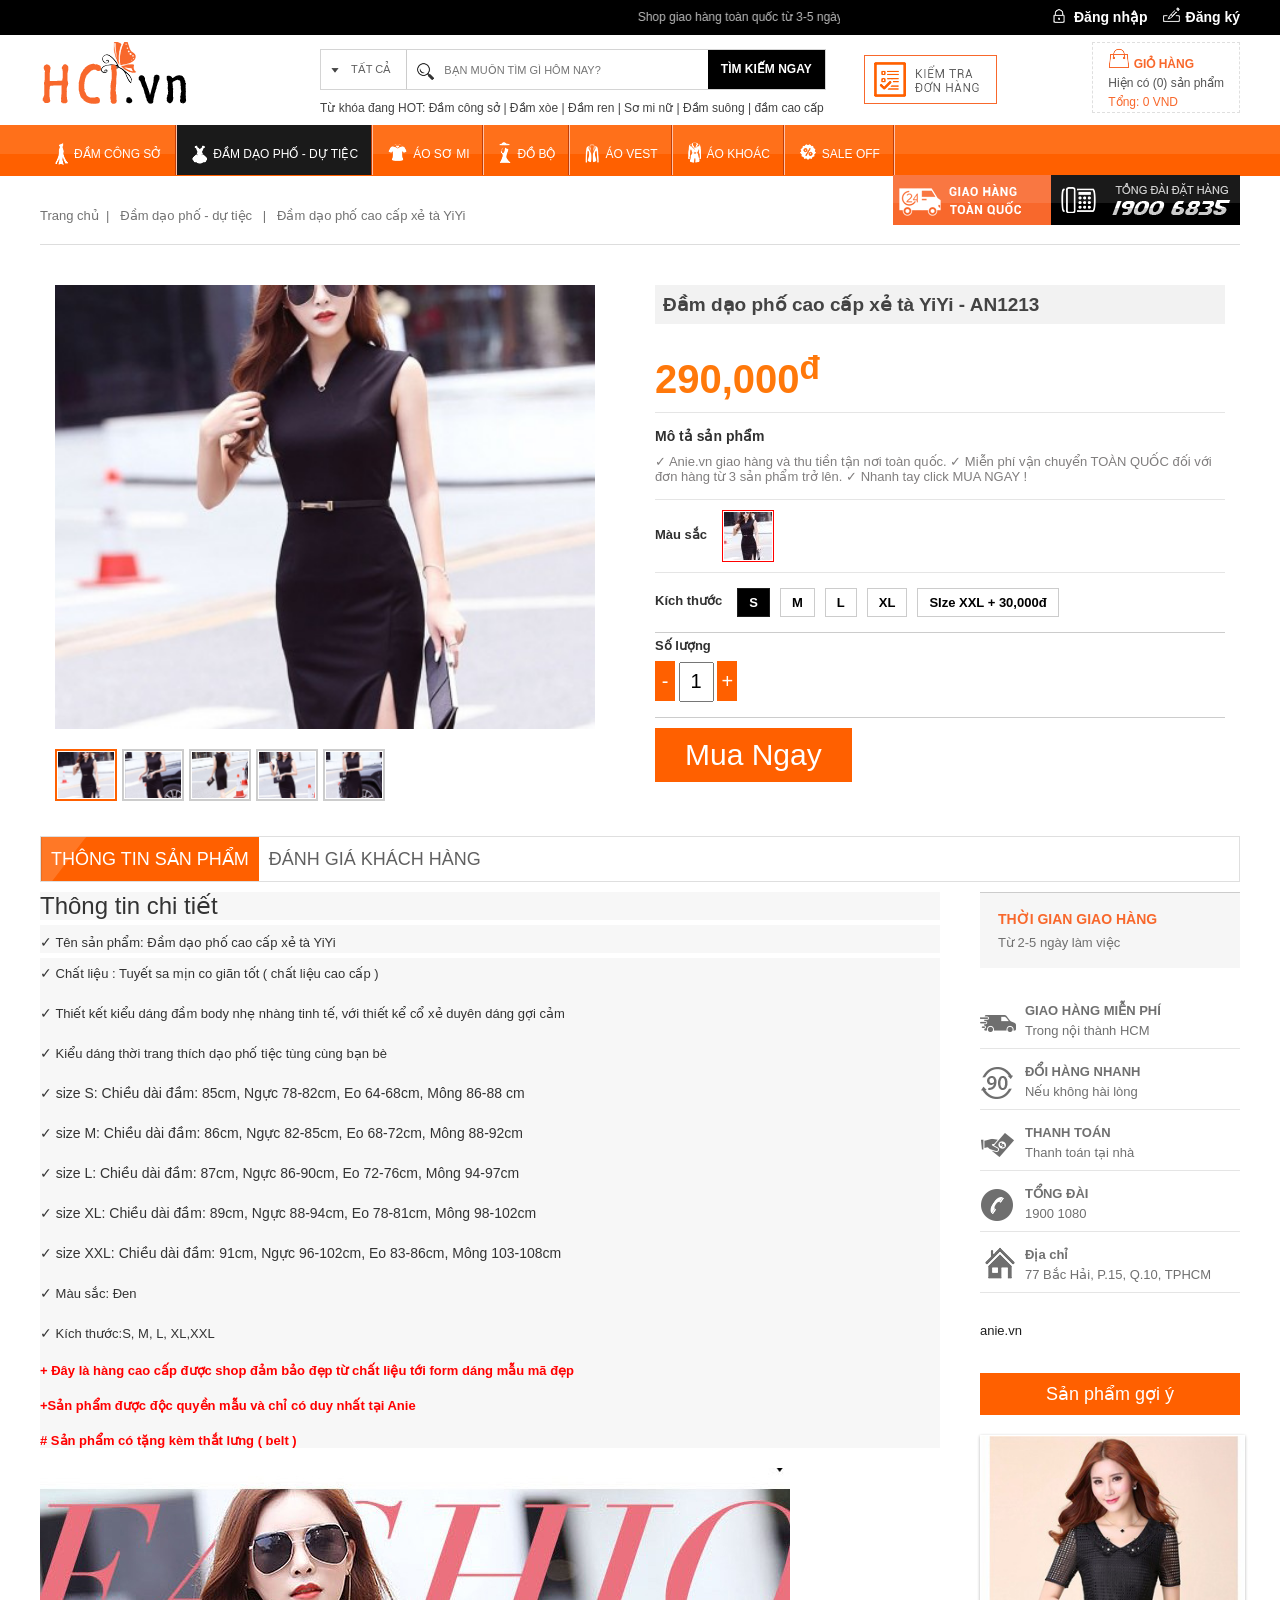
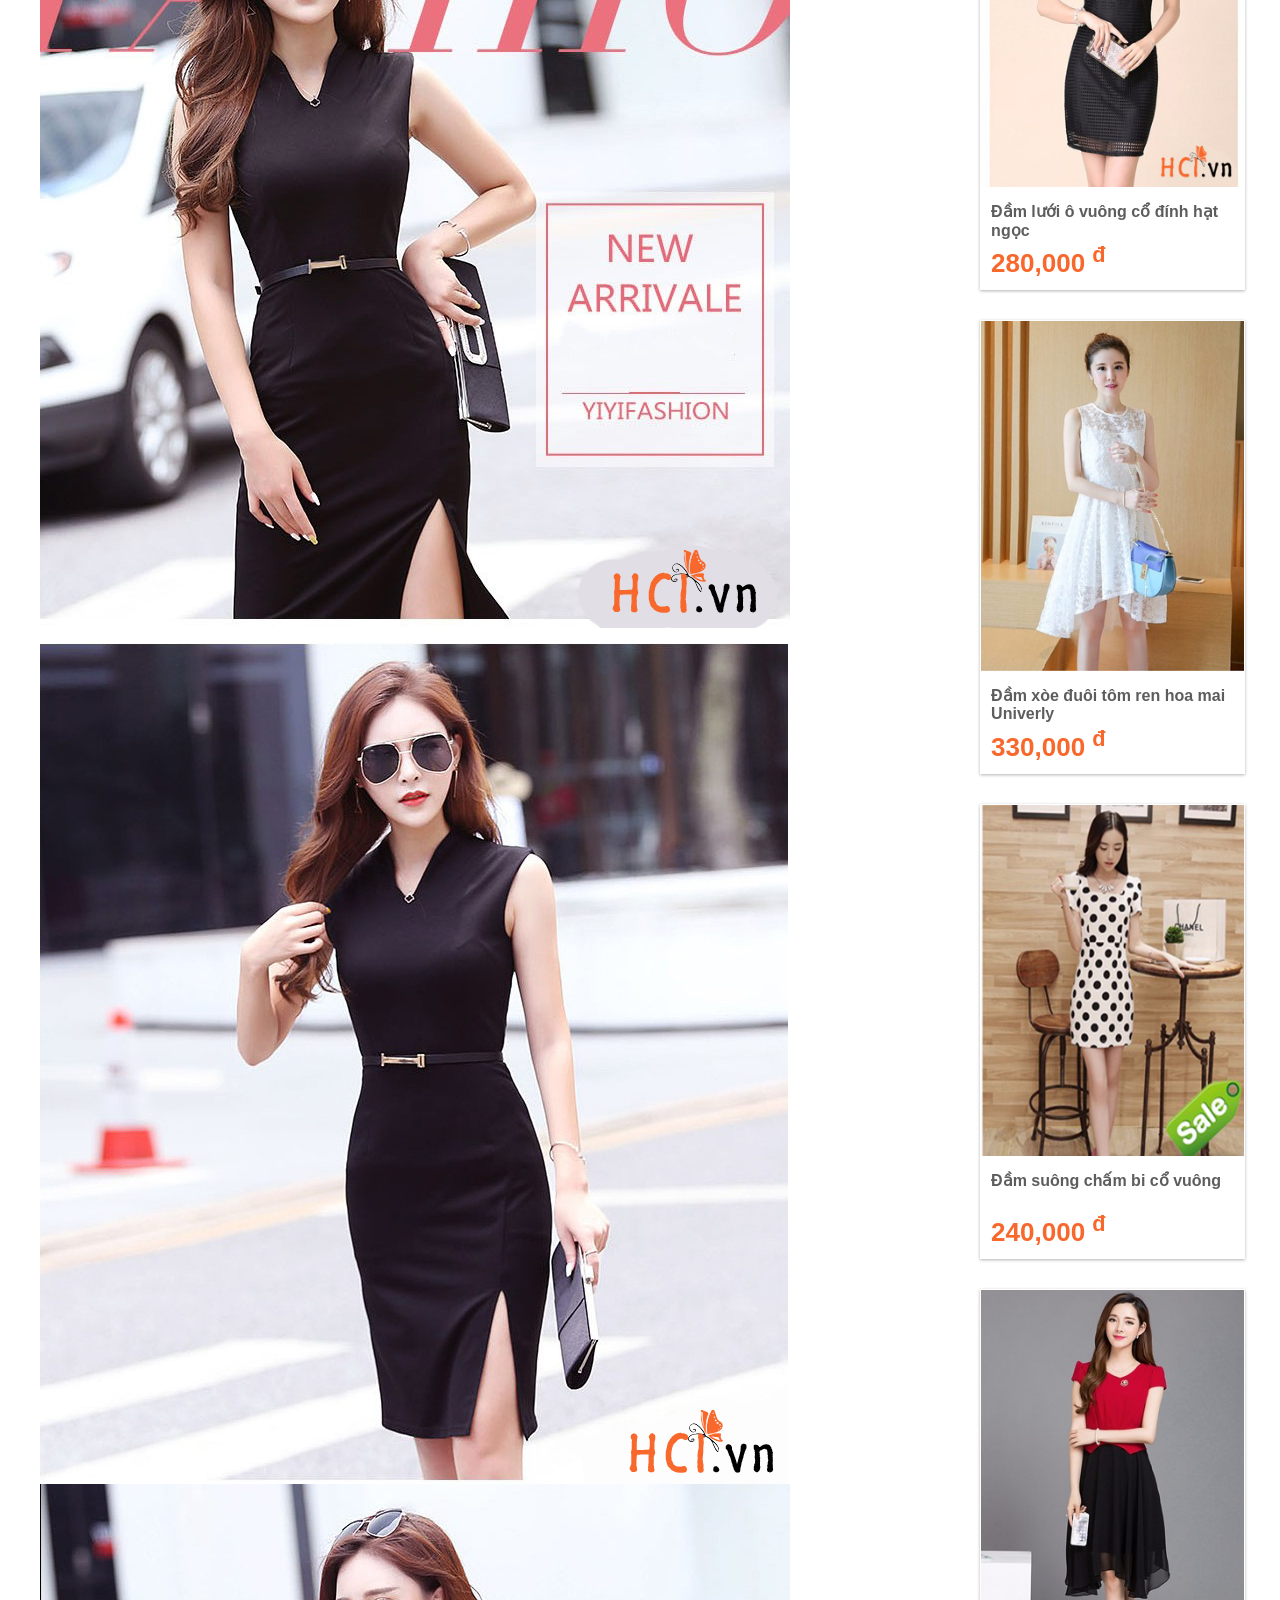
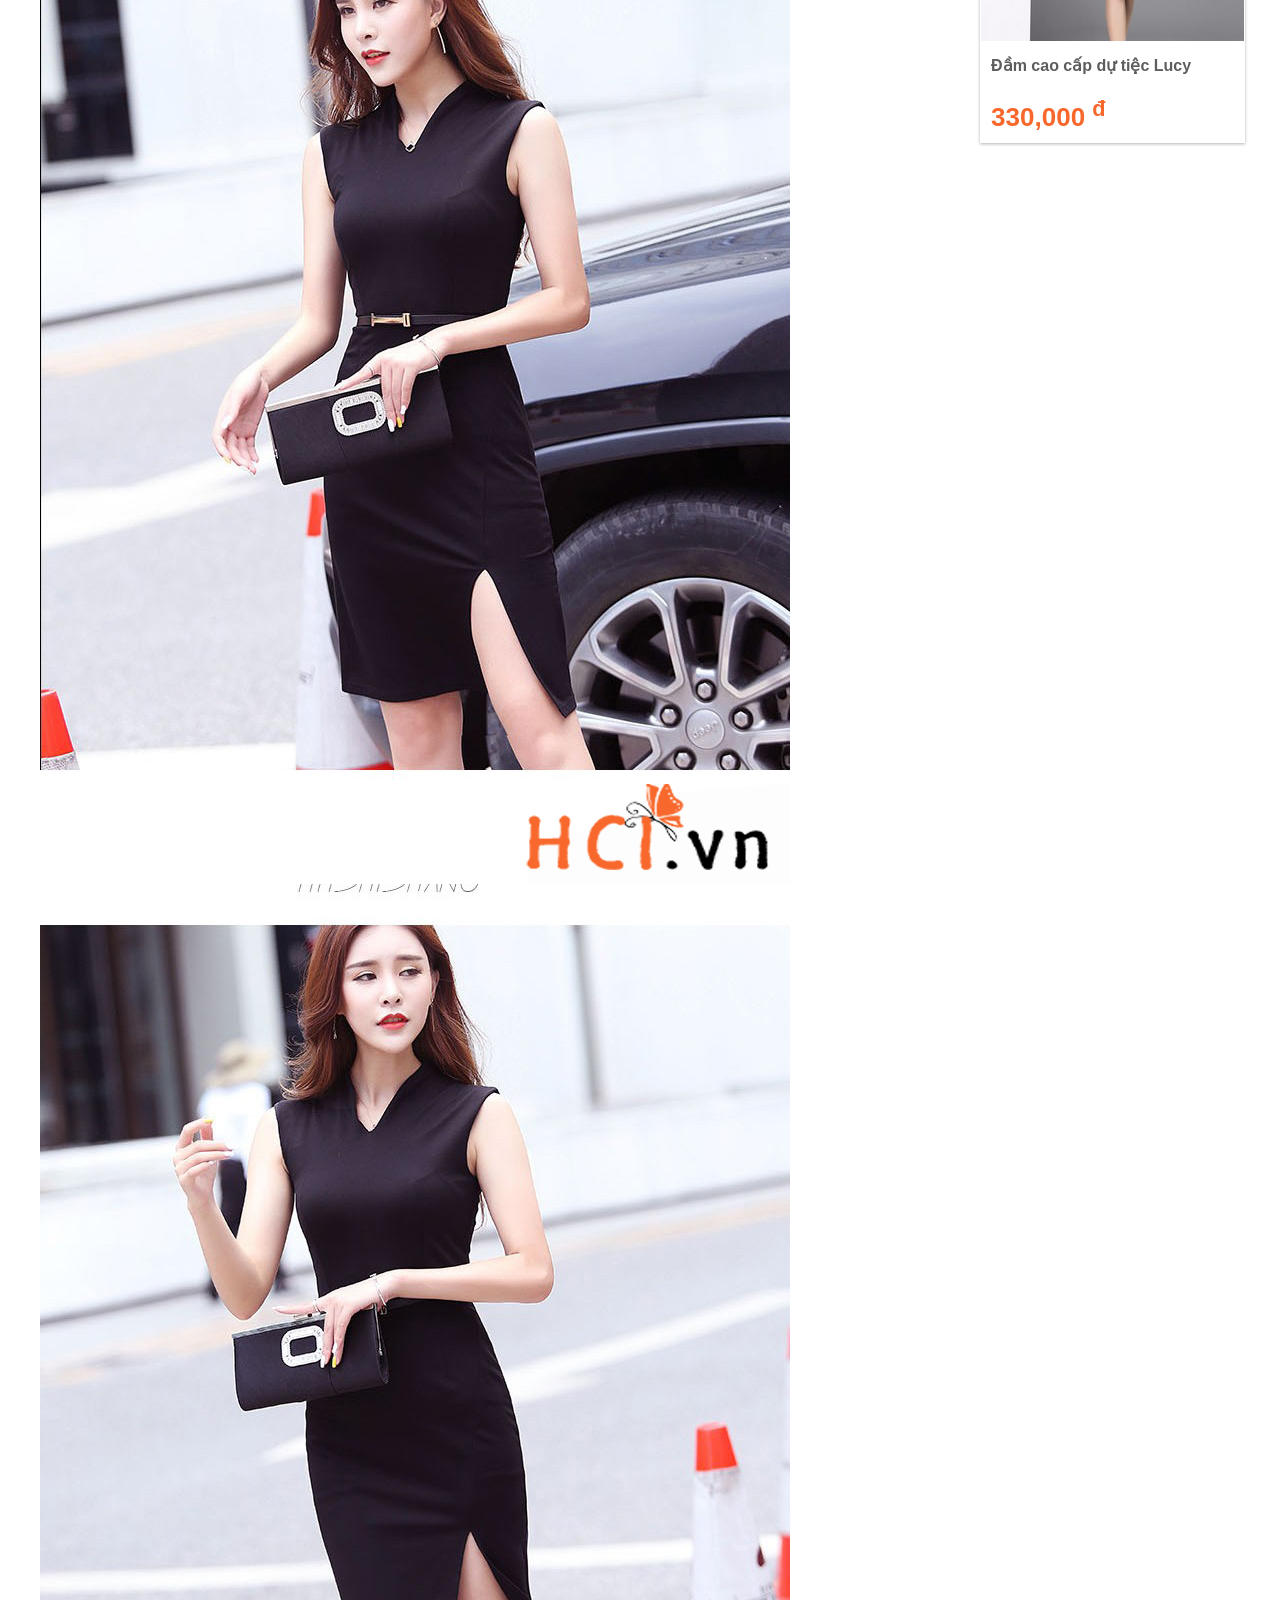
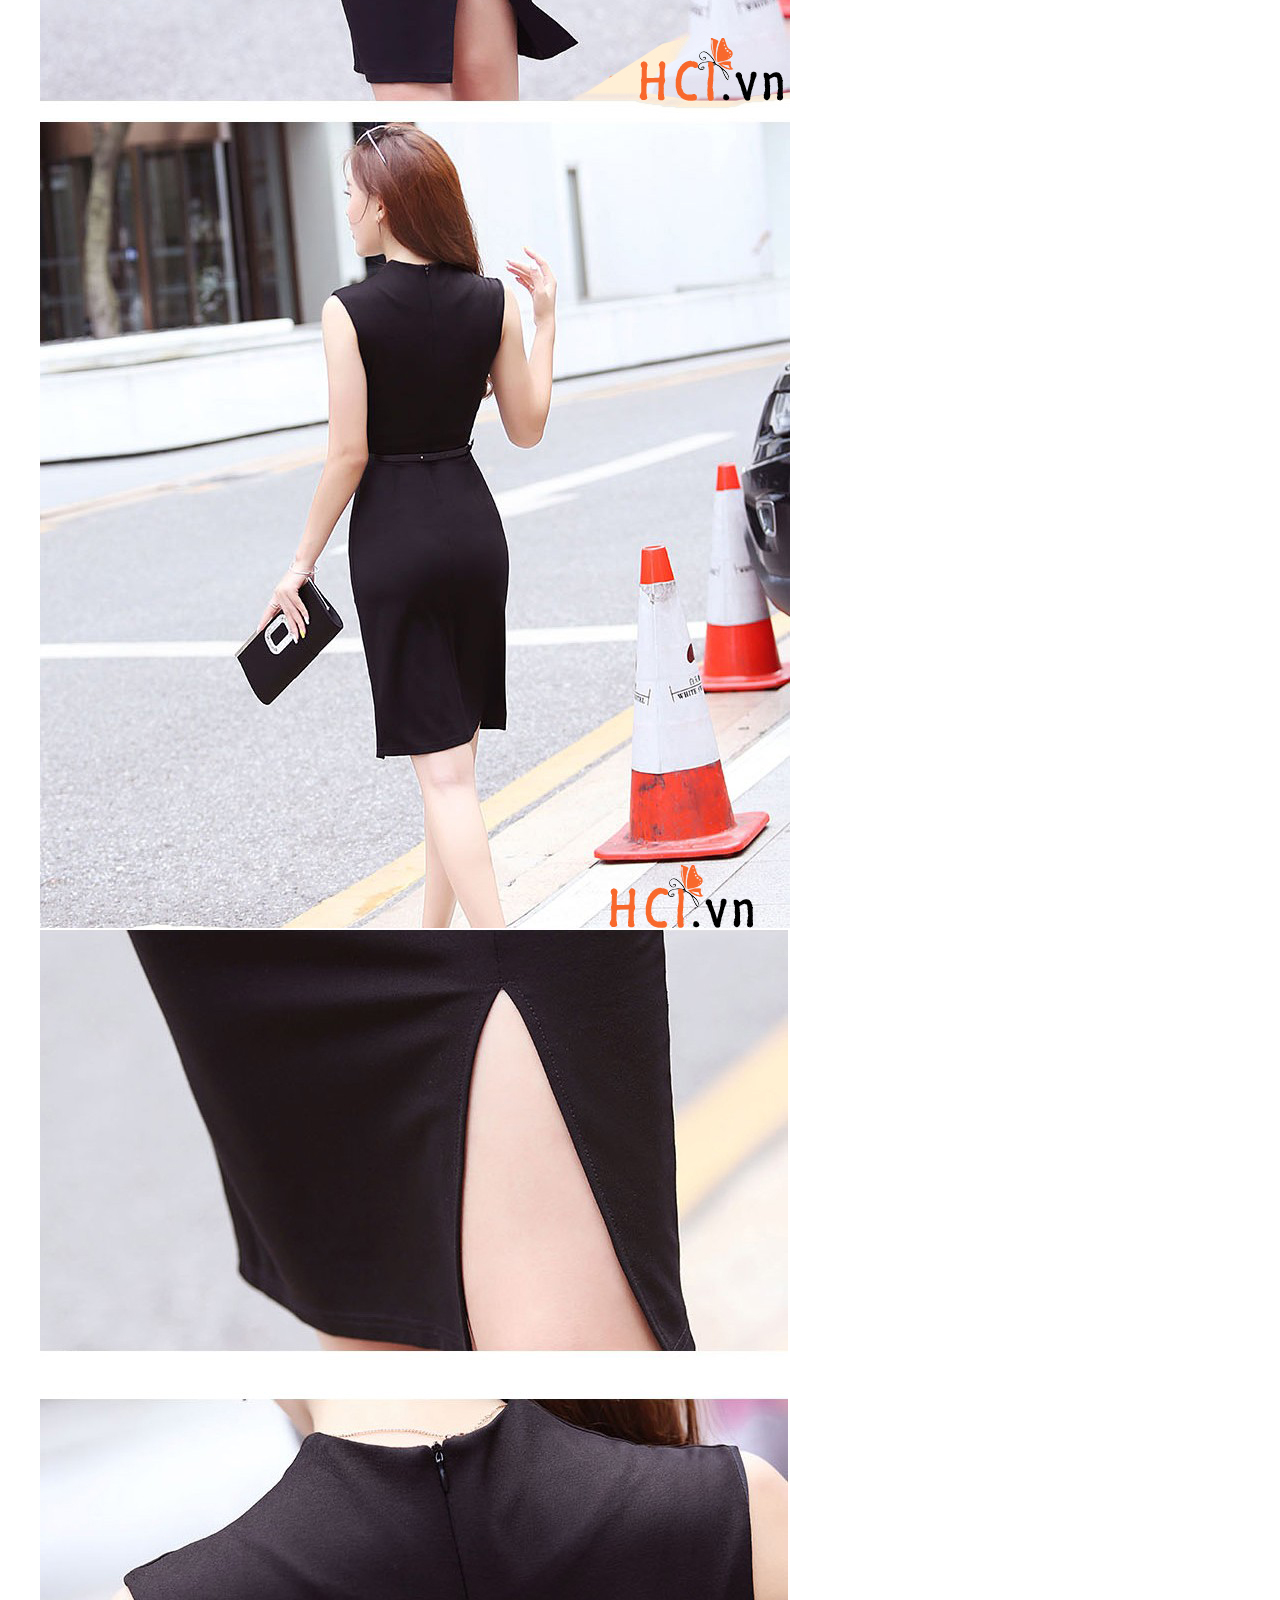
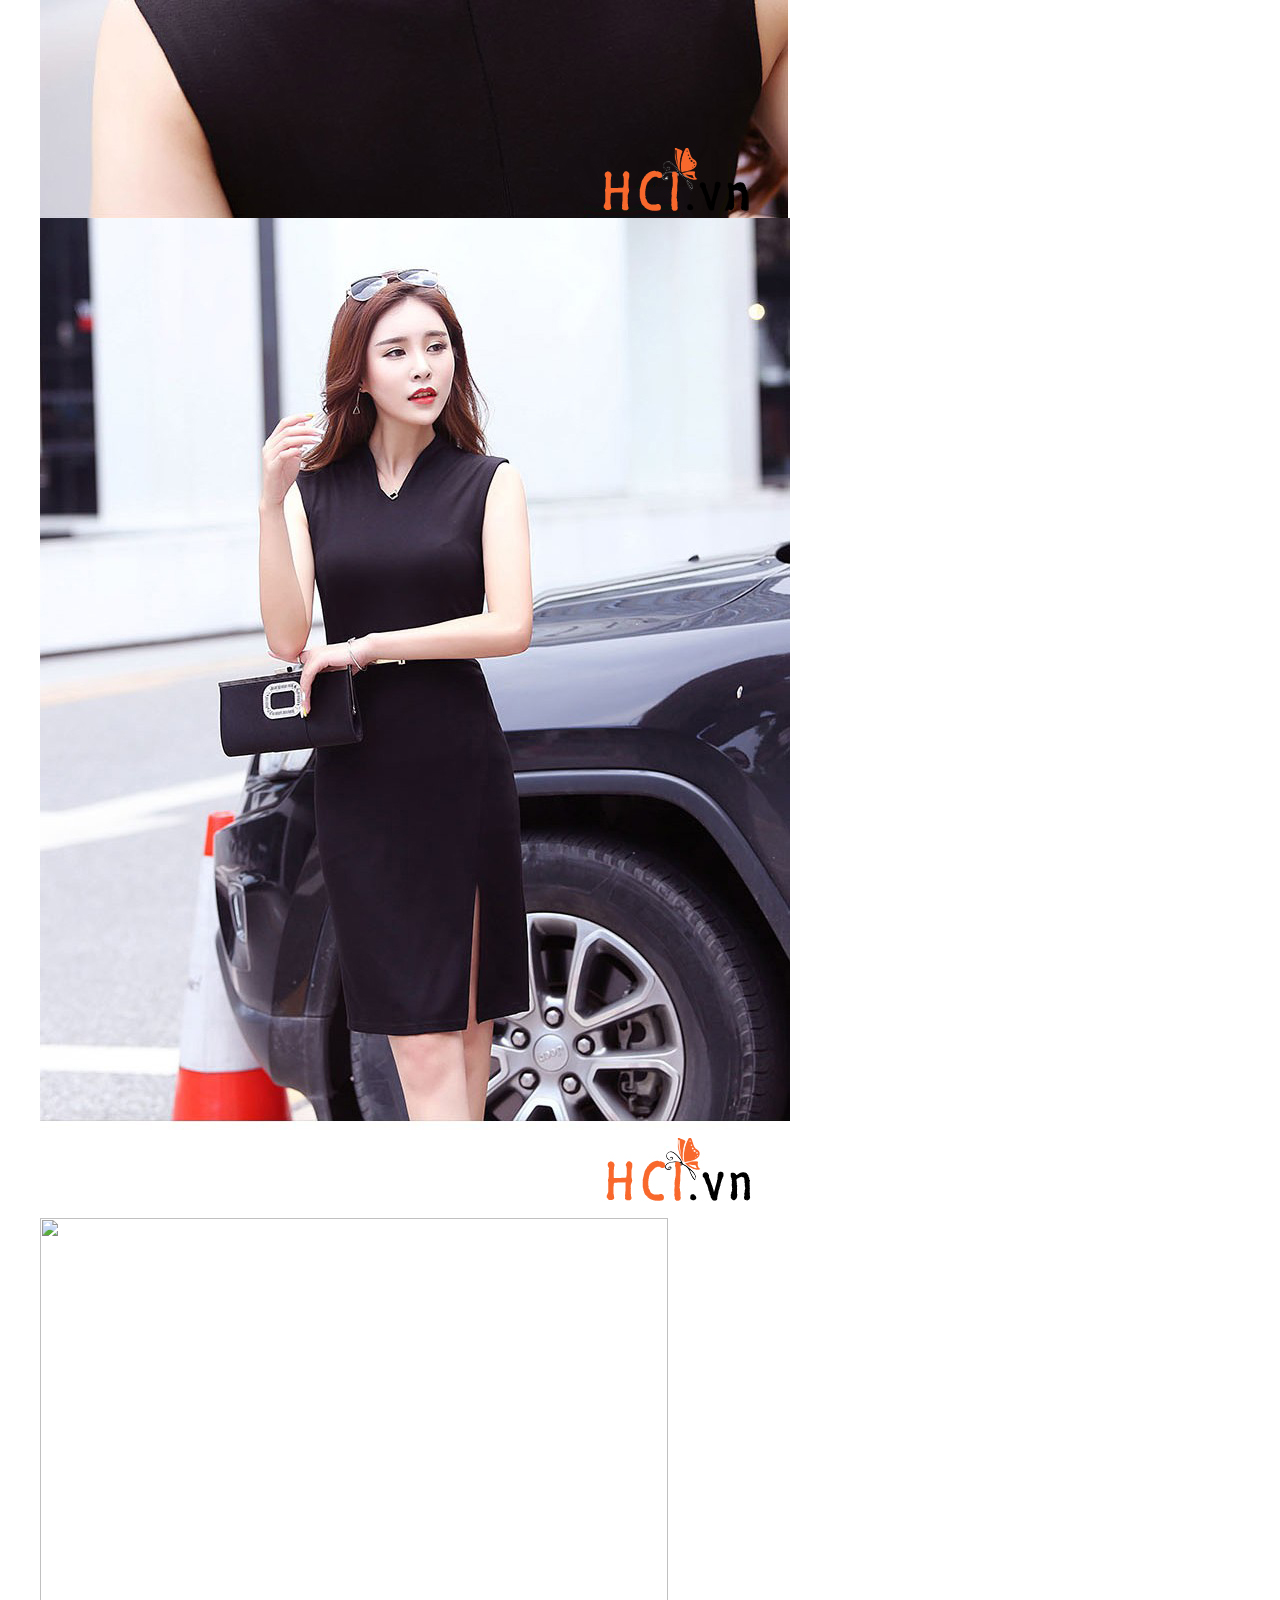
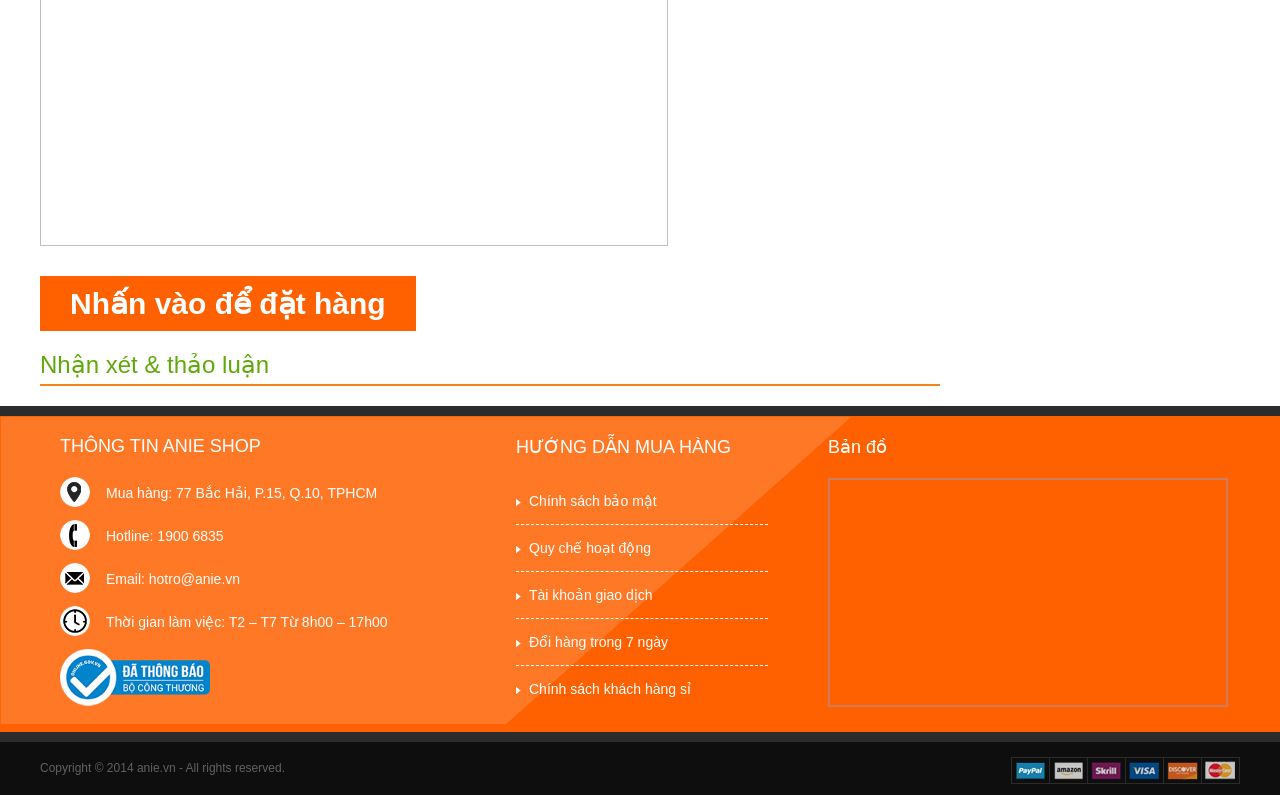
==== Web thời trang/chitietsanpham.html @ 7ab5a98e "web thoi trang" ====
﻿
<html>
    <head>
        <meta charset="utf-8" />       
        <title>Đầm dạo phố cao cấp xẻ tà YiYi</title>
        <link rel="icon" type="image/vnd.microsoft.icon" href="/fav.png" />
        <meta name="viewport" content="width=device-width, initial-scale=1, maximum-scale=1">
        <link rel="stylesheet" href="assets/user/css/styles.css" />
        <link rel="stylesheet" href="assets/user/css/mobile.css" />
        <link rel="stylesheet" type="text/css" href="assets/user/css/font-awesome.min.css" />  
        <script src="assets/user/js/jquery-1.11.1.min.js"></script>
        <meta property = "fb:app_id" content = "996466857053404"/>   
        <meta property="fb:admins" content="100000360028824"/>
        <meta property="og:url" content="/dam-dao-pho-du-tiec/dam-dao-pho-cao-cap-xe-ta-yiyi---an1213-p1213.html/"/>
        <meta property="og:title" content="Đầm dạo phố cao cấp xẻ tà YiYi"/>
        <meta property="og:description" content="✓ Anie.vn giao hàng và thu tiền tận nơi toàn quốc. ✓ Miễn phí vận chuyển TOÀN QUỐC đối với đơn hàng từ 3 sản phẩm trở lên. ✓ Nhanh tay click MUA NGAY !
"/>
        <meta property="og:image" content="http://www.anie.vn/assets/upload/product/02-12-2016/dam-dao-pho-cao-cap-xe-ta-yiyi-1480660927/dam-dao-pho-cao-cap-xe-ta-yiyi-7364.jpg"/>
        <meta name="description" content="✓ Anie.vn giao hàng và thu tiền tận nơi toàn quốc. ✓ Miễn phí vận chuyển TOÀN QUỐC đối với đơn hàng từ 3 sản phẩm trở lên. ✓ Nhanh tay click MUA NGAY !
" />
        <meta name="keywords" content="Đầm dạo phố cao cấp xẻ tà YiYi" />	
    </head>
    <body>
        <script>
            window.fbAsyncInit = function () {
                FB.init({
                    appId: '996466857053404',
                    xfbml: true,
                    version: 'v2.3'
                });
            };

            (function (d, s, id) {
                var js, fjs = d.getElementsByTagName(s)[0];
                if (d.getElementById(id)) {
                    return;
                }
                js = d.createElement(s);
                js.id = id;
                js.src = "/connect.facebook.net/vi_VN/sdk.js";
                fjs.parentNode.insertBefore(js, fjs);
            }(document, 'script', 'facebook-jssdk'));
        </script>
        <div class="wp_header">
                <script src="assets/user/js/jquery.bpopup.min.js"></script>
    <div id="facebox" style="width: 370px;padding: 10px;display: none;">
        <div style="background:#ff6a2a; height:30px; font-size:13px; color:#fff; font-weight:bold;"> 
            <div style="width:224px; padding:10px 14px;float: left;" align="left" id="faceboxTitle">Đăng nhập dành cho khách sỉ</div> 
            <a href="javascript:;" style="float: right;" class="close"><img src="assets/user/img/fancy_closebox.png" title="close" class="close_image"/></a>                    
        </div>
        <div class="main_form" >
            <form method="post" id="formLogin" >
                <div class="error_div" style="display: none;">
                    Số điện thoại không đúng hoặc tài khoản đã bị khoá
                </div>
                <fieldset>
                    <p><label>Số điện thoại:</label><input type="text" class="text-long"  id="loginPhone"/></p>                                                                                                       
                    <div style="padding-left:3px; float:left; width:120px;"><input class="g-button g-button-submit" name="btnLogin" id="btnLogin" value="&nbsp;&nbsp; Đăng nhập &nbsp;&nbsp;" type="submit"/></div>
                    <a style="color: blue;text-decoration: underline;line-height: 30px;" href="#">Chưa có tài khoản</a>
                </fieldset>
            </form>
        </div>
    </div>
    <script>
        function myConfirmation() {
            if ($('.textSHOPPINGcart').text().trim() != '0đ') {
                //                    return 'Hiện tại giỏ hàng bạn đang có sản phẩm, bạn có muốn thoát hay không?';
            }

        }
        window.onbeforeunload = myConfirmation;
        $("body").on('click', 'a.login', function () {
            $('#facebox').bPopup({positionStyle: 'fixed' });
        });
        $('.close_image').click(function () {
            $('.b-modal').click();
        });
        $("#btnLogin").click(function () {
            var phone = $('#loginPhone').val();
            if (phone) {
                $.post('/auth/login', {phone: phone}, function (result) {
                    if (result == 1) {
                        location.reload();
                    } else {
                        $('.error_div').fadeIn();
                    }
                });
            }
            return false;
        });
    </script>
            <div class="header_top">
                <div class="content_wp ">
                    <div class="marquee" style="overflow: hidden;">
                        <marquee style="width: 100%" direction="left">
                            Shop giao hàng toàn quốc từ 3-5 ngày . Thanh toán khi nhận hàng                        </marquee>
                    </div>
                    <div class="user_action">
                                                                                    
                            <a href="#">Đăng ký</a>
                            <img style=" margin: 7px 1px 5px 15px;" src="assets/user/images/reg_icon.png"/>
                            <a class="login btnlogin">Đăng nhập </a>
                            <img style="margin-top: 9px;margin-right: 4px;" src="assets/user/images/login_icon_1.png"/>
                        
                    </div>
                </div>
            </div>
            <div class="header_main">
                <div class="content_wp tr">
                    <div class="left td">
                        <a href="#" class="logo"><img alt="Logo Anie.vn" src="assets/user/images/logo.png"></a>
                    </div>
                    <div class="right td">
                        <div class="tr">
                            <div class="search_box td">
                                <form action="/tim-kiem">
                                    <div class="search">
                                        <div class="right_search ">
                                            <span class="noselect">TẤT CẢ</span>                                       
                                        </div> 

                                        <input  name="q" placeholder="BẠN MUỐN TÌM GÌ HÔM NAY?">
                                        <!--<input  name="danh-muc" value="tat-ca" type="hidden">-->
                                        <img class="search_icon" src="assets/user/images/search_icon.png">                                                                
                                        <div class="search_botton noselect">TÌM KIẾM NGAY</div>
                                    </div>
                                </form>
                                <div class="seach_keyword">Từ khóa đang HOT: Đầm công sở | Đầm xòe | Đầm ren | Sơ mi nữ | Đầm suông | đầm cao cấp</div>
                            </div>
                            <div class="check_order td">
                                <a href="#"><img src="assets/user/images/check_order.png"></a>
                            </div>
                            <div class="cart_content td">
                                <a href="#">
                                    <div class="cart_item cart">
                                        <img src="assets/user/images/cart.png"> GIỎ HÀNG
                                    </div>
                                </a>
                                <div style="color: #545454;padding: 5px 0;" class="cart_item">Hiện có (0) sản phẩm</div>
                                <div style="color: #f8682c;" class="cart_item">Tổng: 0 VND</div>
                            </div>
                        </div>


                    </div>
                </div>
            </div>
            <div class="header_bottom">
                <div class="content_wp">
                    <ul class="menus">
                                                    <li class="dcs ">
                                <img src="assets/user/images/dcs.png" alt="Đầm công sở"/>
                                <a href="#" 
                                   title="Đầm công sở">Đầm công sở                                </a>
                            </li>
                                                    <li class="ddp active ">
                                <img src="assets/user/images/ddp.png" alt="Đầm dạo phố - dự tiệc"/>
                                <a href="#" 
                                   title="Đầm dạo phố - dự tiệc">Đầm dạo phố - dự tiệc                                </a>
                            </li>
                                                    <li class="asm ">
                                <img src="assets/user/images/asm.png" alt="Áo sơ mi"/>
                                <a href="#" 
                                   title="Áo sơ mi">Áo sơ mi                                </a>
                            </li>
                                                    <li class="db ">
                                <img src="assets/user/images/db.png" alt="Đồ bộ"/>
                                <a href="#" 
                                   title="Đồ bộ">Đồ bộ                                </a>
                            </li>
                                                    <li class="av ">
                                <img src="assets/user/images/av.png" alt="Áo vest"/>
                                <a href="#" 
                                   title="Áo vest">Áo vest                                </a>
                            </li>
                                                    <li class="ak ">
                                <img src="assets/user/images/ak.png" alt="Áo khoác"/>
                                <a href="#" 
                                   title="Áo khoác">Áo khoác                                </a>
                            </li>
                                                    <li class="so ">
                                <img src="assets/user/images/so.png" alt="Sale off"/>
                                <a href="#" 
                                   title="Sale off">Sale off                                </a>
                            </li>
                                               
                    </ul>
                    <img class="right_menu" src="assets/user/images/right_menu.png"/>
                </div>
            </div>
        </div>
        <div class="wp_mobile border_mobile">
            <div class="header_mobile tr">
                <a class="td menu_icon">
                    <i class="fa fa-bars"></i>
                </a>
                <div class="td" style="text-align: center;">
                    <a href="#" class="logo"><img alt="logo anie" style="margin-top: 5px;height: 40px" src="assets/user/images/logo.png"/></a>
                </div>
                <div class="td" style="float: right;">                   
                    <a href="#" title="giỏ hàng">
                        <div class="cart_mobile">
                            <span></span>
                        </div>
                    </a>
                </div>
            </div>
            <div class="menu_mobile" style="z-index: 99999;">
                <img class="close_menu" src="assets/user/images/close.png" alt="đóng menu"/>
                <div class="search_mobile">
                    <form action="/kiem-tra-don-hang.html">
                        <input name="phone" placeholder="Nhập số điện thoại để kiểm tra dơn hàng"
                               onkeyup="if (/\D/g.test(this.value))
                                           this.value = this.value.replace(/\D/g, '')" 
                               onfocus="if (this.value == 'Nhập số điện thoại để tra cứu đơn hàng') {
                                           this.value = ''
                                       }" 
                               onblur="if (this.value == '') {
                                           this.value = 'Nhập số điện thoại để tra cứu đơn hàng'
                                       }"/>
                        <img src="assets/user/images/search_icon_mobile.png" alt="tìm kiếm"/>
                    </form>

                </div>  
                <ul class="clearfix">
                                            <li>
                            <a href="#" 
                               title="Đầm công sở">
                                <img src="assets/user/images/dcs_mobile.png" 
                                     alt="Đầm công sở"/>
                                <span>Đầm công sở</span>
                            </a>
                        </li>     
                                            <li>
                            <a href="#" 
                               title="Đầm dạo phố - dự tiệc">
                                <img src="assets/user/images/ddp_mobile.png" 
                                     alt="Đầm dạo phố - dự tiệc"/>
                                <span>Đầm dạo phố - dự tiệc</span>
                            </a>
                        </li>     
                                            <li>
                            <a href="#" 
                               title="Áo sơ mi">
                                <img src="assets/user/images/asm_mobile.png" 
                                     alt="Áo sơ mi"/>
                                <span>Áo sơ mi</span>
                            </a>
                        </li>     
                                            <li>
                            <a href="#" 
                               title="Đồ bộ">
                                <img src="assets/user/images/db_mobile.png" 
                                     alt="Đồ bộ"/>
                                <span>Đồ bộ</span>
                            </a>
                        </li>     
                                            <li>
                            <a href="#" 
                               title="Áo vest">
                                <img src="assets/user/images/av_mobile.png" 
                                     alt="Áo vest"/>
                                <span>Áo vest</span>
                            </a>
                        </li>     
                                            <li>
                            <a href="#" 
                               title="Áo khoác">
                                <img src="assets/user/images/ak_mobile.png" 
                                     alt="Áo khoác"/>
                                <span>Áo khoác</span>
                            </a>
                        </li>     
                                            <li>
                            <a href="#" 
                               title="Sale off">
                                <img src="assets/user/images/so_mobile.png" 
                                     alt="Sale off"/>
                                <span>Sale off</span>
                            </a>
                        </li>     
                                    </ul>
                <img src="assets/user/images/phone_mobile.png" alt="điện thoại đặt hàng"/>
            </div>

        </div>
        <div class="header_height"></div>
                <div class="container">
            <div class="content_wp">
                <div class="product_details">
    <ul class="breadcrumb" xmlns:v="http://rdf.data-vocabulary.org">
        <li typeof="v:Breadcrumb">
            <a href="#" title="Trang chủ">Trang chủ</a>&nbsp; | &nbsp; <i class="wico-next"></i>
        </li>     
        <li typeof="v:Breadcrumb">
            <a href="#">
                Đầm dạo phố - dự tiệc &nbsp; | &nbsp; <i class="wico-next"></i>
            </a>
        </li>     

        <li typeof="v:Breadcrumb">
            Đầm dạo phố cao cấp xẻ tà YiYi        </li>                
    </ul>
    <div class="pagerpd">
        <div class="row">
            <div class="tab_de slide_de">
                <!-- Slideshow 3 -->
                                                    <script src="assets/user/js/responsiveslides.min.js"></script>
                    <link rel="stylesheet" type="text/css" href="assets/user/css/responsiveslides.css" />
                    <ul class="rslides" id="slider3">
                        <li><a href="#"><img src="assets/upload/product/02-12-2016/dam-dao-pho-cao-cap-xe-ta-yiyi-1480660927//450/untitled-3.jpg" alt=""></a></li><li><a href="#"><img src="assets/upload/product/02-12-2016/dam-dao-pho-cao-cap-xe-ta-yiyi-1480660927//450/untitled-4.jpg" alt=""></a></li><li><a href="#"><img src="assets/upload/product/02-12-2016/dam-dao-pho-cao-cap-xe-ta-yiyi-1480660927//450/untitled-5.jpg" alt=""></a></li><li><a href="#"><img src="assets/upload/product/02-12-2016/dam-dao-pho-cao-cap-xe-ta-yiyi-1480660927//450/untitled-6.jpg" alt=""></a></li><li><a href="#"><img src="assets/upload/product/02-12-2016/dam-dao-pho-cao-cap-xe-ta-yiyi-1480660927//450/untitled-8.jpg" alt=""></a></li>
                    </ul>   
                    <ul id="slider3-pager">
                        <li><a href="#"><img src="assets/upload/product/02-12-2016/dam-dao-pho-cao-cap-xe-ta-yiyi-1480660927//450/untitled-3.jpg" alt=""></a></li><li><a href="#"><img src="assets/upload/product/02-12-2016/dam-dao-pho-cao-cap-xe-ta-yiyi-1480660927//450/untitled-4.jpg" alt=""></a></li><li><a href="#"><img src="assets/upload/product/02-12-2016/dam-dao-pho-cao-cap-xe-ta-yiyi-1480660927//450/untitled-5.jpg" alt=""></a></li><li><a href="#"><img src="assets/upload/product/02-12-2016/dam-dao-pho-cao-cap-xe-ta-yiyi-1480660927//450/untitled-6.jpg" alt=""></a></li><li><a href="#"><img src="assets/upload/product/02-12-2016/dam-dao-pho-cao-cap-xe-ta-yiyi-1480660927//450/untitled-8.jpg" alt=""></a></li>                    </ul>
                    <script>
                        $("#slider3").responsiveSlides({
                            manualControls: '#slider3-pager',
                            maxwidth: 540
                        });
                    </script>
                
                <!-- Slideshow 3 Pager -->

            </div>
            <div class="tab_de info_de" style="overflow-x: hidden;">
                <h1>Đầm dạo phố cao cấp xẻ tà YiYi - AN1213 </h1> 
                <br/>
                <div class="fb-like" style="margin: 5px 0;width: 100%" data-href="#" data-send="true" data-width="400" data-show-faces="false" data-font="arial"></div>
                <div class="price-info">                        
                    <p class="price">290,000<sup>đ</sup></p>                                                      
                </div>
                <div class="description">
                    <h4>Mô tả sản phẩm</h4>
                    ✓ Anie.vn giao hàng và thu tiền tận nơi toàn quốc. ✓ Miễn phí vận chuyển TOÀN QUỐC đối với đơn hàng từ 3 sản phẩm trở lên. ✓ Nhanh tay click MUA NGAY !<br/>                                 
                </div>
                <div class="product_attrs product_colors clearfix">
                    <label>Màu sắc</label>
                    <ul>
                                                                                                                                                                            <li color="Đen">
                                    <img src="assets/upload/product/02-12-2016/dam-dao-pho-cao-cap-xe-ta-yiyi-1480660927/300000.jpg">
                                </li>

                                                                                                                                                                                                                                                                                                                                                                                                                                       
                    </ul>
                </div>
                                    <div class="product_attrs product_sizes clearfix">
                        <label>Kích thước</label>
                        <ul class="select_size"><li size="Size S">S</li><li size="Size M">M</li><li size="Size L">L</li><li size="Size XL">XL</li><li size="SIze XXL + 30,000đ">SIze XXL + 30,000đ</li></ul>                    </div>
                                <div class="product_quantity">
                    <div class="quantity_box">
                        <label>Số lượng</label>
                        <ul>
                            <li>-</li>
                            <li><input value="1"></li>
                            <li>+</li>
                        </ul>
                    </div>
                </div>
                <div class="buy_now">Mua Ngay</div>
            </div>
            <div style="clear: both"></div>
            <div class="product_content">
                <div class="tabs clearfix">
                    <div class="tab noselect active">THÔNG TIN SẢN PHẨM</div>
                    <div class="tab comments">ĐÁNH GIÁ KHÁCH HÀNG</div>
                </div>
                <div class="content pages">
                    <h3 style="margin: 0px 0px 5px; padding: 0px; list-style: none; font-size: 24px; font-weight: normal; color: rgb(51, 51, 51); border: 0px; box-sizing: border-box; font-family: Arial, Tahoma, Verdana; background-color: rgb(247, 247, 247);"><span style="margin: 0px; padding: 0px; list-style: none; box-sizing: border-box; border: 0px; font-size: 13px;"><span style="margin: 0px; padding: 0px; list-style: none; box-sizing: border-box; font-size: 24px;">Thông tin chi tiết</span></span></h3><p style="margin: 0px 0px 5px; padding: 0px; list-style: none; box-sizing: border-box; color: rgb(51, 51, 51); font-family: Arial, Tahoma, Verdana; background-color: rgb(247, 247, 247); font-size: 24px; border: 0px;"><span style="margin: 0px; padding: 0px; list-style: none; box-sizing: border-box; border: 0px; font-size: 13px;"><span style="margin: 0px; padding: 0px; list-style: none; box-sizing: border-box; font-size: 24px;">​</span><span style="margin: 0px; padding: 0px; list-style: none; box-sizing: border-box; font-size: 14px; line-height: 20px;">✓</span> Tên sản phẩm: Đầm dạo phố cao cấp xẻ tà YiYi</span></p><div style="margin: 0px; padding: 5px 0px 0px; list-style: none; font-size: 13px; box-sizing: border-box; color: rgb(51, 51, 51); font-family: Arial, Tahoma, Verdana; background-color: rgb(247, 247, 247); border: 0px;"><p style="margin: 0px 0px 20px; padding: 0px; list-style: none; box-sizing: border-box; border: 0px;"><span style="margin: 0px; padding: 0px; list-style: none; box-sizing: border-box; font-size: 14px; line-height: 20px;">✓</span> Chất liệu : Tuyết sa mịn co giãn tốt ( chất liệu cao cấp )</p><p style="margin: 0px 0px 20px; padding: 0px; list-style: none; box-sizing: border-box; border: 0px;"><span style="margin: 0px; padding: 0px; list-style: none; box-sizing: border-box; font-size: 14px; line-height: 20px;">✓</span> Thiết kết kiểu dáng đầm body nhẹ nhàng tinh tế, với thiết kể cổ xẻ duyên dáng gợi cảm</p><p style="margin: 0px 0px 20px; padding: 0px; list-style: none; box-sizing: border-box; border: 0px;"><span style="margin: 0px; padding: 0px; list-style: none; box-sizing: border-box; font-size: 14px; line-height: 20px;">✓</span> Kiểu dáng thời trang thích dạo phố tiệc tùng cùng bạn bè</p><p style="margin: 0px 0px 20px; padding: 0px; list-style: none; box-sizing: border-box; border: 0px;"><span style="margin: 0px; padding: 0px; list-style: none; box-sizing: border-box; font-size: 14px; border: 0px; line-height: 20px;">✓</span> <span style="margin: 0px; padding: 0px; list-style: none; box-sizing: border-box; font-size: 14px;">size S: Chiều dài đầm: 85cm, Ngực 78-82cm, Eo 64-68cm, Mông 86-88 cm</span></p><p style="margin: 0px 0px 20px; padding: 0px; list-style: none; box-sizing: border-box; border: 0px;"><span style="margin: 0px; padding: 0px; list-style: none; box-sizing: border-box; font-size: 14px; border: 0px; line-height: 20px;">✓</span> <span style="margin: 0px; padding: 0px; list-style: none; box-sizing: border-box; font-size: 14px;">size M: Chiều dài đầm: 86cm, Ngực 82-85cm, Eo 68-72cm, Mông 88-92cm</span></p><p style="margin: 0px 0px 20px; padding: 0px; list-style: none; box-sizing: border-box; border: 0px;"><span style="margin: 0px; padding: 0px; list-style: none; box-sizing: border-box; font-size: 14px; border: 0px; line-height: 20px;">✓</span> <span style="margin: 0px; padding: 0px; list-style: none; box-sizing: border-box; font-size: 14px;">size L: Chiều dài đầm: 87cm, Ngực 86-90cm, Eo 72-76cm, Mông 94-97cm</span></p><p style="margin: 0px 0px 20px; padding: 0px; list-style: none; box-sizing: border-box; border: 0px;"><span style="margin: 0px; padding: 0px; list-style: none; box-sizing: border-box; font-size: 14px; border: 0px; line-height: 20px;">✓</span> <span style="margin: 0px; padding: 0px; list-style: none; box-sizing: border-box; font-size: 14px;">size XL: Chiều dài đầm: 89cm, Ngực 88-94cm, Eo 78-81cm, Mông 98-102cm</span></p><p style="margin: 0px 0px 20px; padding: 0px; list-style: none; box-sizing: border-box; font-size: 14px; border: 0px;"><span style="margin: 0px; padding: 0px; list-style: none; box-sizing: border-box; border: 0px; line-height: 20px;">✓</span><span style="margin: 0px; padding: 0px; list-style: none; box-sizing: border-box; font-size: 13px;"> </span><span style="margin: 0px; padding: 0px; list-style: none; box-sizing: border-box;">size XXL: Chiều dài đầm: 91cm, Ngực 96-102cm, Eo 83-86cm, Mông 103-108cm</span></p><p style="margin: 0px 0px 20px; padding: 0px; list-style: none; box-sizing: border-box; border: 0px;"><span style="margin: 0px; padding: 0px; list-style: none; box-sizing: border-box; font-size: 14px; line-height: 20px;">✓</span> Màu sắc: Đen</p><p style="margin: 0px 0px 20px; padding: 0px; list-style: none; box-sizing: border-box; border: 0px;"><span style="margin: 0px; padding: 0px; list-style: none; box-sizing: border-box; font-size: 14px; line-height: 20px;">✓</span> Kích thước:S, M, L, XL,XXL</p><p style="margin: 0px 0px 20px; padding: 0px; list-style: none; box-sizing: border-box; border: 0px;"><strong style="margin: 0px; padding: 0px; list-style: none; box-sizing: border-box; border: 0px; color: rgb(255, 0, 0);">+ Đây là hàng cao cấp được shop đảm bảo đẹp từ chất liệu tới form dáng mẫu mã đẹp</strong></p><p style="margin: 0px 0px 20px; padding: 0px; list-style: none; box-sizing: border-box; border: 0px;"><span style="margin: 0px; padding: 0px; list-style: none; box-sizing: border-box; border: 0px; color: rgb(255, 0, 0);"><strong style="margin: 0px; padding: 0px; list-style: none; box-sizing: border-box; border: 0px;">+Sản phẩm được độc quyền mẫu và chỉ có duy nhất tại Anie</strong></span></p><p style="margin: 0px 0px 20px; padding: 0px; list-style: none; box-sizing: border-box; border: 0px;"><span style="margin: 0px; padding: 0px; list-style: none; box-sizing: border-box; border: 0px; color: rgb(255, 0, 0);"><strong style="margin: 0px; padding: 0px; list-style: none; box-sizing: border-box; border: 0px;"># Sản phẩm có tặng kèm thắt lưng ( belt )</strong></span></p></div><p><img alt="" style="width: 750px; height: 760px;" data-cke-saved-src="assets/images/2-12/Untitled-10.jpg" src="assets/images/2-12/Untitled-10.jpg"></p><p><br></p><p><img alt="" style="width: 748px; height: 841px;" data-cke-saved-src="assets/images/2-12/Untitled-3.jpg" src="assets/images/2-12/Untitled-3.jpg"><img alt="" style="width: 750px; height: 1000px;" data-cke-saved-src="assets/images/2-12/Untitled-4.jpg" src="assets/images/2-12/Untitled-4.jpg"><img alt="" style="width: 750px; height: 834px;" data-cke-saved-src="assets/images/2-12/Untitled-6.jpg" src="assets/images/2-12/Untitled-6.jpg"><img alt="" style="width: 750px; height: 880px;" data-cke-saved-src="assets/images/2-12/Untitled-5.jpg" src="assets/images/2-12/Untitled-5.jpg"><img alt="" style="width: 748px; height: 890px;" data-cke-saved-src="assets/images/2-12/Untitled-9.jpg" src="assets/images/2-12/Untitled-9.jpg"><img alt="" style="width: 750px; height: 1000px;" data-cke-saved-src="assets/images/2-12/Untitled-8.jpg" src="assets/images/2-12/Untitled-8.jpg"><img alt="" style="width: 628px; height: 230px;" data-cke-saved-src="http://2.pik.vn/2016733e63b7-6f77-4375-ad7d-0d0ec46b2ac0.jpg" src="http://2.pik.vn/2016733e63b7-6f77-4375-ad7d-0d0ec46b2ac0.jpg"></p><p><br></p>                    <br/>
                    <h2><a class="buy_now">Nhấn vào để đặt hàng</a></h2>
					<div style="clear:both;"></div>
                    <h3>Nhận xét & thảo luận</h3>
                    <div class="facebook-comments hidden-xs">                            
                        <div class="fb-comments" data-href="#" data-width="100%" data-num-posts="10"></div>
                    </div>
                </div>

                <div class="slidebar_right">
                    <div class="date_working_block">
                        <div class="title">THỜI GIAN GIAO HÀNG</div>
                        <label>Từ 2-5 ngày làm việc</label>
                    </div>
                    <ul>
                        <li class="free_ship clearfix">
                            <div class="icon"></div>
                            <b>GIAO HÀNG MIỄN PHÍ</b>
                            <span>Trong nội thành HCM</span>
                        </li>
                        <li class="return_product clearfix">
                            <div class="icon"></div>
                            <b>ĐỔI HÀNG NHANH</b>
                            <span>Nếu không hài lòng </span>
                        </li>
                        <li class='payment clearfix'>
                            <div class="icon"></div>
                            <b>THANH TOÁN</b>
                            <span>Thanh toán tại nhà</span>
                        </li>
                        <li class="telco clearfix">
                            <div class="icon"></div>
                            <b>TỔNG ĐÀI</b>
                            <span>1900 1080 </span>
                        </li>
                        <li class="address clearfix">
                            <div class="icon"></div>
                            <b>Địa chỉ</b>
                            <span>77 Bắc Hải, P.15, Q.10, TPHCM</span>
                        </li>
                    </ul>
                    <br/><br/>
                    <div class="support-box">                           
                        <div class="block-content">                      
                            <div class="fb-page" data-href="#" data-small-header="false" data-adapt-container-width="true" data-hide-cover="false" data-show-facepile="true"><div class="fb-xfbml-parse-ignore"><blockquote cite="https://www.facebook.com/anniestore4u"><a href="https://www.facebook.com/anie.vn/">anie.vn</a></blockquote></div></div>
                        </div>
                    </div>
                    <br/>
                    <div class="product_right_block">
                        <div class="header_right">Sản phẩm gợi ý</div>
                        <div class="list_product clearfix">
        <div class="row">
        <a class="title" href="#" title="Đầm lưới ô vuông cổ đính hạt ngọc">
            <div class="photo-holder">
                <img src="assets/upload/product/26-06-2016/dam-luoi-o-vuong-co-dinh-hat-ngoc-1466877592/dam-luoi-o-vuong-co-dinh-hat-ngoc-687.jpg" alt="Đầm lưới ô vuông cổ đính hạt ngọc"/>
            </div>

        </a>

        <div class="product_description">
            <a class="title" href="#" title="Đầm lưới ô vuông cổ đính hạt ngọc">
                Đầm lưới ô vuông cổ đính hạt ngọc            </a>
            <div class="price">280,000 <sup>đ</sup></div>                                
        </div>
    </div>
        <div class="row">
        <a class="title" href="#" title="Đầm xòe đuôi tôm ren hoa mai Univerly">
            <div class="photo-holder">
                <img src="assets/upload/product/30-11-2016/dam-xoe-duoi-tom-ren-hoa-mai-univerly-1480487593/dam-xoe-duoi-tom-ren-hoa-mai-univerly-3810.jpg" alt="Đầm xòe đuôi tôm ren hoa mai Univerly"/>
            </div>

        </a>

        <div class="product_description">
            <a class="title" href="#" title="Đầm xòe đuôi tôm ren hoa mai Univerly">
                Đầm xòe đuôi tôm ren hoa mai Univerly            </a>
            <div class="price">330,000 <sup>đ</sup></div>                                
        </div>
    </div>
        <div class="row">
        <a class="title" href="#" title="Đầm suông chấm bi cổ vuông">
            <div class="photo-holder">
                <img src="assets/upload/product/20-06-2015/dam-suong-cham-bi-co-vuong-1434794000/dam-suong-cham-bi-co-vuong-2200.jpg" alt="Đầm suông chấm bi cổ vuông"/>
            </div>

        </a>

        <div class="product_description">
            <a class="title" href="#" title="Đầm suông chấm bi cổ vuông">
                Đầm suông chấm bi cổ vuông            </a>
            <div class="price">240,000 <sup>đ</sup></div>                                
        </div>
    </div>
        <div class="row">
        <a class="title" href="#" title="Đầm cao cấp dự tiệc Lucy">
            <div class="photo-holder">
                <img src="assets/upload/product/09-08-2016/dam-cao-cap-du-tiec-lucy-1470761463/dam-cao-cap-du-tiec-lucy-333.jpg" alt="Đầm cao cấp dự tiệc Lucy"/>
            </div>

        </a>

        <div class="product_description">
            <a class="title" href="#" title="Đầm cao cấp dự tiệc Lucy">
                Đầm cao cấp dự tiệc Lucy            </a>
            <div class="price">330,000 <sup>đ</sup></div>                                
        </div>
    </div>
</div>                    </div>
                </div>
            </div>
        </div>


    </div>
</div>
<div id="buynow">
    <a class="buy_submit btn ctat" style="background:#60a90a;float:left;" href="#">&nbsp;&nbsp; Gọi 19006835&nbsp;&nbsp; </a>            
    <span class="buy_submit btn ctat">MUA NGAY</span>
</div>
<script>
	$('.comments').click(function(){
		$('html,body').animate({
        scrollTop: $(".facebook-comments").offset().top});
			
	});
	
    var product_id = '1213';
    $(".buy_now,.buy_submit").click(function () {
        var color = $('.product_colors li.active').attr('color');
        var size = $('.product_sizes ul:visible li.active').attr('size');
        var quantity = $('.quantity_box ul li input').val();
        var data = {color: color, size: size, product_id: product_id, quantity: quantity};
        $.post('/order/order_product', data, function (result) {
            if (result == 1) {
                window.location = '/gio-hang.html';
            } else {
                alert(result);
            }
        });

    });

    $(".product_colors ul li").click(function () {
        if (!$(this).hasClass('active')) {
            var index = $(this).index() + 2;
            $(".product_colors ul li").removeClass('active');
            $(this).addClass('active');
            $(".product_sizes ul.select_size").fadeOut();
            $(".product_sizes ul.select_size:nth-child(" + index + ")").fadeIn();
        }

    });
    $(".product_colors ul li:nth-child(1)").click();
    $(".product_sizes ul li").click(function () {
        $(".product_sizes ul li").removeClass('active');
        $(this).addClass('active');
    });
    $(".product_sizes ul:nth-child(2) li:nth-child(1)").addClass('active');
    $(".quantity_box ul li:nth-child(1)").click(function () {
        var quantity = parseInt($('.quantity_box ul input').val());
        if (quantity > 1) {
            $('.quantity_box ul input').val(quantity - 1);
        }
    });
    $(".quantity_box ul li:nth-child(3)").click(function () {
        var quantity = parseInt($('.quantity_box ul input').val());
        if (quantity < 8) {
            $('.quantity_box ul input').val(quantity + 1);
        }
    });
    $(".quantity_box ul li input").blur(function () {
        var quantity = parseInt($('.quantity_box ul input').val());
        if (quantity < 1 || quantity > 8 || isNaN(quantity)) {
            quantity = 1;
        }
        $('.quantity_box ul input').val(quantity);
    });
</script>            </div>
        </div>
        <div style="clear: both"></div>
        <div id="footers">
            <div style="background-color:  #2c2c2c;height: 10px;"></div>
            <div class="footer_info">
                <div class="content_wp clearfix">
                    <div class="footer_block shop_info">
                        <h3>THÔNG TIN ANIE SHOP</h3>
                        <ul>
							 <li class="show_mobile">
                                <img src="assets/user/images/_shipping.png" alt="Giao hàng toàn quôc"/>
                                <a>Giao hàng toàn quôc</a>
                            </li>
							 <li class="show_mobile">
                                <img src="assets/user/images/_payment.png" alt="Thanh toán tại nhà"/>
                                <a>Thanh toán tại nhà</a>
                            </li>
                            <li>
                                <img src="assets/user/images/location.png" alt="địa chỉ"/>
                                <a target="_blank" href="#">Mua hàng: 77 Bắc Hải, P.15, Q.10, TPHCM</a>
                            </li>
                            <li>
                                <img src="assets/user/images/phone.png" alt="Số điện thoại"/>
                                <a>Hotline: 1900 6835</a>
                            </li>
                            <li>
                                <img src="assets/user/images/email.png" alt="Email liên hệ anie"/>
                                <a>Email: hotro@anie.vn</a>
                            </li>
							
                            <li>
                                <img src="assets/user/images/clock.png" alt="Thời gian làm việc"/>
                                <a>Thời gian làm việc: T2 – T7 Từ 8h00 – 17h00</a>
                            </li>
							
                        </ul>
                        <img src="assets/user/images/dathongbao.png" style="max-width: 150px;"/>
                    </div>
                    <div class="footer_block links">
                        <h3>HƯỚNG DẪN MUA HÀNG</h3>
                        <ul>
                            <li><a title="Chính sách bảo mật" href="#">Chính sách bảo mật</a></li> 
							<li><a title="Quy chế hoạt động" href="#">Quy chế hoạt động</a></li> 							
                            <li><a title="Tài khoản giao dịch" href="#">Tài khoản giao dịch</a></li>                            
                            <li><a title="Đổi hàng trong 7 ngày"  href="#">Đổi hàng trong 7 ngày</a></li>                            
                            <li><a title="Chính sách khách hàng sỉ" href="#">Chính sách khách hàng sỉ</a></li>                            

                        </ul>
                    </div>
                    <div class="footer_block contact">
                        <h3>Bản đồ</h3>
                        <iframe style="height:225px;width:100%;border:2px solid rgb(204, 126, 94);" frameborder="0" src="https://www.google.com/maps/embed/v1/place?q=77+Bắc+Hải,+Ho+Chi+Minh+City,+Ho+Chi+Minh,+Vietnam&key=AIzaSyAN0om9mFmy1QN6Wf54tXAowK4eT0ZUPrU"></iframe>

                    </div>

                </div>
            </div>
            <div style="background-color:  #2c2c2c;height: 10px;"></div>
            <div style="background-color:  #0e0e0e;height: 53px;">
                <div class="content_wp">
                    <p style="font-size: 12px;line-height: 53px;color: #616161;float: left;">
                        Copyright © 2014 anie.vn - All rights reserved.
                    </p>
                    <img style="float: right;margin-top: 15px;" src="assets/user/images/payment_method.png" alt="Phương thức thanh toán"/>
                </div>
            </div>
        </div>

        <div id="viewedList">
                    </div>
        <script type="text/javascript">
            /* <![CDATA[ */
            var google_conversion_id = 967541545;
            var google_custom_params = window.google_tag_params;
            var google_remarketing_only = true;
            /* ]]> */

        </script>
        <script type="text/javascript" src="/www.googleadservices.com/pagead/conversion.js"></script>
        <noscript>
        <div style="display:inline;">
            <img height="1" width="1" style="border-style:none;" alt="" src="//googleads.g.doubleclick.net/pagead/viewthroughconversion/967541545/?value=0&amp;guid=ON&amp;script=0"/>
        </div>
        </noscript>
        <script>
            $(".header_mobile  .menu_icon").click(function () {
                if ($('.menu_mobile').css("display") == "block") {
                    $('.menu_mobile').slideUp();
                } else {
                    $('.menu_mobile').slideDown();
                }

            });
            $(".close_menu").click(function () {
                $('.menu_mobile').slideUp();
            })
        </script>
        <script>
                    (function (i, s, o, g, r, a, m) {
                        i['GoogleAnalyticsObject'] = r;
                        i[r] = i[r] || function () {
                            (i[r].q = i[r].q || []).push(arguments)
                        }, i[r].l = 1 * new Date();
                        a = s.createElement(o),
                                m = s.getElementsByTagName(o)[0];
                        a.async = 1;
                        a.src = g;
                        m.parentNode.insertBefore(a, m)
                    })(window, document, 'script', '//www.google-analytics.com/analytics.js', 'ga');

            ga('create', 'UA-49604974-1', 'anie.vn');
            ga('send', 'pageview');

        </script>
        <!-- Facebook Pixel Code -->
        <script>
            !function (f, b, e, v, n, t, s) {
                if (f.fbq)
                    return;
                n = f.fbq = function () {
                    n.callMethod ?
                            n.callMethod.apply(n, arguments) : n.queue.push(arguments)
                };
                if (!f._fbq)
                    f._fbq = n;
                n.push = n;
                n.loaded = !0;
                n.version = '2.0';
                n.queue = [];
                t = b.createElement(e);
                t.async = !0;
                t.src = v;
                s = b.getElementsByTagName(e)[0];
                s.parentNode.insertBefore(t, s)
            }(window,
                    document, 'script', '//connect.facebook.net/en_US/fbevents.js');
            fbq('init', '371553289708869');
            fbq('track', "PageView");</script>
        <noscript>
        <img height="1" width="1" style="display:none"
             src="https://www.facebook.com/tr?id=371553289708869&ev=PageView&noscript=1"
             /></noscript>
        <!-- End Facebook Pixel Code -->
    </body>
</html>
---- Web thời trang/assets/user/css/styles.css ----
.clearfix:after {
    visibility: hidden;
    display: block;
    font-size: 0;
    content: " ";
    clear: both;
    height: 0;
}
.clearfix { display: inline-block; }
* html .clearfix { height: 1%; }
.clearfix { display: block; }
ul li{list-style: none;}
*{
    margin: 0;
    padding: 0;
    text-decoration: none;  
    list-style: none;
}
a{text-decoration: none;color: #1e1e1e;}
*:focus{outline: none;}
body{
    font-family:arial;
    font-size: 13px;
    width: 100%;
    overflow-x: hidden;
}
.clearfix:after {
    visibility: hidden;
    display: block;
    font-size: 0;
    content: " ";
    clear: both;
    height: 0;
}
* html .clearfix { height: 1%; }
.content_wp{max-width: 1200px;margin: 0 auto;}
.wp_header .header_top{
    height: 35px;background-color: #000000;color: #bdbdbd;font-size: 12px;
    line-height: 35px;
    overflow: hidden;
}
.marquee{float: left;width: 800px;}
.header_top .user_action{width: 400px;float: right;text-align: right;}
.header_top .user_action a{color:#fff;font-weight: bold;font-size: 14px; }
.user_action a,.user_action img{display: block;float: right;}
.user_action a{margin-left: 5px;}
.user_action img{margin-top: 7px;}
.header_main{height: 90px;}
.header_main .left{height: 100%;float: left;}
.header_main .left .logo{display: block;}
.header_main .left .logo{margin-top: 7px;}
.header_main .right{float: right;width: 945px;height: 100%;}
.header_main .right .search_box{max-width: 560px;padding-left: 25px;float: left;}
.header_main .right .search_box .search{
    height: 39px;
    background: #fff;
    margin-top: 14px;
    font-size: 11px;
    color: #606060;
    line-height: 39px;
    border: 1px solid #d4d4d4;
    width: 100%;
}
.table{ display: table;}
.tr { display: table-row }
.search_box .search input{height: 39px;border: none;font-size: 11px;color: #606060;min-width: 180px;}
.right_search{
    border-right:1px solid #cccccc;
    height: 100%;
    float: left;
    background: url(../images/down_icon.png) no-repeat 10px 18px;
    padding-left: 30px;
    cursor: pointer;
    position: relative;
    padding-right: 15px;
    text-transform: uppercase;
}
.search_icon{float: left;padding: 0 10px;margin-top: 13px;}
.search_botton{
    float: RIGHT;
    padding: 0 13px;
    background-color: #000;
    font-weight: bold;
    color: #fff;
    font-size: 12px;
    font-family: arial;
    cursor: pointer;
}
.seach_keyword{
    font-size: 12px;
    color: #424242;    
    margin-top: 11px;
}
.check_order{float: left;margin-left: 40px;margin-top: 20px;}
.cart_content{
    height: 64px;
    border: 1px dashed #dfdfdf;
    float: right;
    margin-top: 7px;
    margin-left: 25px;
    padding: 0 15px;
    padding-top: 5px;
    font-size: 12px;
}
.cart{font-weight: bold;color: #f8682c;}
.header_bottom{height: 51px;background:url(../images/bg_header_bottom.png)}
.header_bottom .left{float: left;width: 255px;height: 100%;line-height: 50px;display: BLOCK;color: #fff;font-weight: bold;background-color: #000;}
.header_bottom .right{float: left;width: 945px;/* margin-top: 5px; */height: 100%;}
.header_bottom .left img{float: left;margin-top: 18px;margin-right: 20px;margin-left: 17px;}
.header_bottom .left img.arr{float: right;margin-top: 25px;margin-right: 28px;margin-left: 10px;}
.header_bottom .right .item{
    float: right;
    height: 45px;
    display: inline-block;
    padding: 0 10px;
    background: url(../images/border.png) no-repeat;
}
.header_bottom .right .item .item_wp{
    padding-top: 5px;
    height: 100%;
    margin: 0 10px;
}
.header_bottom .right .item:first-child{margin: 0;padding-right: 0;}
.header_bottom .right .item p:first-child{margin: 4px 0;}
.arrows {
    float: right;
}
.arrows a{
    display: block;
    width: 25px;
    height: 34px;
    background: url(../images/next_pre.png) no-repeat;
    float: left;
}
.arrows a.arrow_right{
    background-position: -25px 0;
}
.container{
    margin-top: 30px;
}
.main_heading h1{
    font-size: 28px;
    font-weight: normal;
    color: #3b3b3b;
    background:url(../images/bg_title.png) no-repeat left bottom;
    padding-bottom: 10px;

}
.main_heading h1 span{
    color: #ff6000;
}
.list_product{
    margin-top: 20px;
    margin-left: -2%;
    width: 102%;
}
.list_product .row{
    box-sizing: border-box;
    float: left;    
    width: 23%;      
    margin-left:  2%;
    margin-bottom: 30px;    
    box-shadow: 0 1px 3px rgba(0,0,0,.3);
    border: 1px solid #fff;
    background: #fff;
}
.list_product .row img{
    width: 100%;
}
.list_product .row .product_description{
    margin-top: 5px;
    padding: 10px;
}
.product_description .title{
    font-size: 16px;
    color: #5e5d5d;
    font-weight: bold;
    height: 40px;
    overflow: hidden;
    display: block;
}
.product_description .price{
    font-size: 26px;
    color: #f8682c;
    font-weight: bold;
}
.banner_shipping{margin: 10px 0;}
.footer_info{
    background: url(../images/bg.png) no-repeat #ff6000;   
    color: #fff;
}
.footer_info .footer_block{    
    padding-right: 3%;
    padding:  20px 0;
    font-size: 14px;
    float: left;
}

.footer_block h3{
    font-size: 18px;
    font-weight: normal;
    margin-bottom: 20px;
}
.shop_info ul li{
    height: 33px;
    margin-bottom: 10px;
}
.shop_info ul li img{float: left;margin-right: 16px;}
.shop_info ul li a{
    line-height: 33px;   
    height: 100%;    
}
.footer_block a{
    color: #fff;
}
.links ul li{
    padding: 15px 0;
    border-bottom: 1px dashed #fff;
    background: url(../images/bg_li.png) no-repeat 0 20px ;
    padding-left: 13px;
}
.links ul li:last-child{
    border: none;
}
.footer_block.links{
    width: 21%;
}
.footer_info .footer_block.shop_info{
    width: 38%;
}
.footer_info .footer_block.contact{
    width: 33%;
    padding-left: 5%;
}
.email_sub{
    height: 42px;
    background: #fff;
    max-width: 300px;
    padding-left: 10px;
}
.email_sub img{
    float: right;
}
.email_sub input{
    height: 100%;
    background: transparent;
    border: none;
    width: 245px;
}
.notification{
    line-height: 20px;
    font-size: 12px;
    margin-bottom: 20px;
}
.menus{    
    float: left;
}
.menus li{
    float: left;
    padding:0 15px;
    height: 50px;
}
.menus li a{color: #fff;float: left;margin-left: 6px;margin-top: 5px;font-size: 12px;text-transform: uppercase;height: 100%;padding-top: 17px;}
.menus li img{
    float: left;
    padding-top: 17px;
}
.right_menu{float: right;}
.tr {
    display: table;
    table-layout: fixed;
    width: 100%;
}
.td {
    display: table-cell;
    vertical-align: top;
    position: relative;
}
.banner_shipping img{max-width: 100%;}
.breadcrumb{
    margin-bottom: 20px;       
    height: 18px;
    line-height: 20px;
    border-bottom: 1px solid #ddd;
    padding-bottom: 20px;
}
.breadcrumb li{display: inline-block;color: #737373;}
.breadcrumb li a{color: #737373;}
.breadcrumb li:last-child a{color: #000;}
.tab_de{
    float: left;
    width: 50%;
    margin-top: 20px;
    padding: 0 15px;
    box-sizing: border-box;
    -moz-box-sizing: border-box;
    -webkit-box-sizing: border-box; 
}
.info_de h1{
    font-size: 19px;
    color: #434343;
    background-color: #f2f2f2;
    padding: 8px;
}
.price-info p.price{
    font-size: 40px;
    color: #ff780a;
    border-bottom: 1px solid #e5e5e5;
    padding-bottom: 10px;
    margin-top: 10px;
    margin-bottom: 15px;
    font-weight: BOLD;
}
h4{
    font-size: 14px;
    color: #303030;
    margin-bottom: 10px;
}
.description{
    color: #807e7e;
    border-bottom: 1px solid #e5e5e5;
    padding-bottom: 15px;
}
.product_colors{
    padding: 10px 0;
    border-bottom: 1px solid #e5e5e5;
}
.product_colors ul li{
    display: inline-block;
    margin-right: 5px;
    cursor: pointer;
}
.product_colors ul li{
    border:1px solid #fff;
    padding: 1px;
}
.product_colors ul li:hover,.product_colors ul li.active{

    border:1px solid red;
}
.product_attrs label,.product_quantity label{float: left;color: #303030;margin-right: 15px;font-weight: bold;margin-top: 17px;}
.product_attrs ul{float: left;}
.product_sizes{padding-top: 15px;border-bottom: 1px solid #cccccc;padding-bottom: 15px;}
.product_sizes ul li{
    float: left;
    padding: 6px 11px;
    border: 1px solid #cccccc;
    margin-right: 10px;
    cursor: pointer;
    font-weight: bold;
}
.product_sizes  label{
    margin-top: 5px;
}
.product_sizes ul li:hover,.product_sizes ul li.active{
    /*background: url(../images/bg_size.png) no-repeat right;*/
    background: #000;
    color:  #fff;    
    border-color: #1e1e1e;

    /*border-color: red;*/

}
.product_quantity{
    margin-top: 5px;
    margin-bottom: 10px;
    border-bottom: 1px solid #cccccc;
    padding-bottom: 15px;
}
.product_quantity .quantity_box ul li{
    display: inline-block;
    height: 40px;
}
.product_quantity .quantity_box ul{
    margin-top: 8px;
}
.product_quantity .quantity_box ul li:nth-child(1),.product_quantity .quantity_box ul li:nth-child(3){
    width: 20px;
    text-align: center;
    line-height: 40px;
    background-color: #ff6000;
    font-size: 20px;
    color: #fff;
    cursor: pointer;
}
.product_quantity .quantity_box ul li input{
    width: 35px;
    height: 100%;
    font-size: 20px;
    text-align: center;
}
.product_quantity label{
    float: none;
}
.rslides_tabs li.rslides_here{
    border-color: #ff6000 !important ;  

}
.rslides_tabs li,.rslides_tabs li.rslides_here{
    padding: 1px !important;
    box-sizing: border-box;
    -moz-box-sizing: border-box;
    -webkit-box-sizing: border-box;
}

.buy_now{
    background-color: #ff6000;font-size: 30px;
    text-align: center;float: left;
    padding: 10px 30px;color: #fff;cursor: pointer;    
}
.buy_now:hover{   
    box-shadow: 2px 2px 14px #888;
}
.tabs{border: 1px solid #dfdfdf;margin-bottom: 10px;margin-top: 30px;}
.tabs .tab{
    font-size: 18px;color: #606060;float: left;
    height: 44px;
    line-height: 44px;
    padding: 0 10px;
    cursor: pointer;
}
.tabs .tab.active,.tabs .tab:hover{
    background: #000 url(../images/bg_tab.png) no-repeat;
    padding: 0 10px;
    color: #fff;
}
.product_content .content{
    width: 900px;
    max-width: 100%;
    float: left;
    overflow: hidden;
}
.product_content .slidebar_right{width: 260px;float: right;}
.product_content .content img{
    max-width: 100%;
    height: auto !important;
}
.slidebar_right{
    color: #707070;
}
.date_working_block{
    background-color: #f6f6f6;
    padding: 18px;
    border-top: 1px solid #ccc;
}
.date_working_block .title{
    font-size: 14px;
    color: #f8682c;
    margin-bottom: 8px;
    font-weight: bold;
}
.slidebar_right ul li b{
    display: block;
    margin-bottom: 5px;
}
.slidebar_right ul li{
    border-bottom: 1px solid #e5e5e5;
    padding-bottom: 5px;
    padding-top: 15px;
}
.slidebar_right ul{ margin-top: 20px;}
.slidebar_right ul li .icon{
    width: 45px;
    height: 40px;
    background: url(../images/bg_icon.png) no-repeat;
    float: left;    
    background-position: -7px 10px;
}
.slidebar_right .return_product .icon{
    background-position: -4px -45px;
}
.slidebar_right .payment .icon{
    background-position: -4px -100px;
}
.slidebar_right .telco .icon{
    background-position: -4px -168px;
}
.slidebar_right .address .icon{
    background-position: -4px -235px;
}
.product_right_block{
    margin-top: 20px;
}
.header_right {
    font-size: 18px;
    color: #fff;
    padding: 10px 20px;
    background-color: #ff6000;
    margin-bottom: 20px;
    text-align: center;
}
.product_right_block .list_product .row{
    width: 100%;
}
.rslides_tabs li{
    border: 2px solid #ccc !important;
}
.tit_cart {
    float: left;
    width: 100%;
    border-bottom: 1px solid #f4f4f4;
}
.tit_cart p {
    float: left;
    border-bottom: 5px solid red;
    margin-bottom: -3px;
    font-size: 24px;
}
.note {
    float: left;
    width: 100%;
    border-bottom: 1px solid #f4f4f4;
    padding: 13px 0px;
    color: #777;
    font-size: 14px;
}
.order_info label{
    float: left;
    width: 100%;
    margin-bottom: 10px;
}
.order_info label span{
    color: red
}
.order_info input, .order_info select, .order_info textarea{
    float: left;
    width: 90%;
    border: 1px solid #d4d4d4;
    padding: 10px;
}
.m_cart .td{
    width: 48%;
    float: left;
}
.list_product table {
    border: 1px solid #d4d4d4;
    text-align: center;
    border-collapse: collapse;
    width: 100%;
}
.list_product table td{    
    padding: 8px 10px;
}
.list_product table .tdtop td{
    border-top: 1px solid #d4d4d4;
    font-weight: bold;  
}
.list_product table .tdtop span{
    color: #777;
    margin-left: 20px;
    font-weight: normal;
}

.order_info .m_cart label {
    color: #333;
    margin: 10px 0 5px 0;
}
.final_price b {
    color: red;
    font-size: 15px;
}
.continue{
    float: left;
    width: 100%;
    margin-top: 20px;
}
.buy {
    background: #60a90a;
    border-radius: 5px;
    padding: 8px 15px;
    box-shadow: 2px 2px 5px #b2b1b1;
    color: #fff;
    cursor: pointer;
    text-transform: uppercase;
    padding-left: 10px;
    border: none;
}
.back {
    float: left;
    background: #a4a4a4;
    font-size: 15px;       
    line-height: 28px;
}
.buy_order {
    float: right;
    font-size: 24px;
}
.td.list_product{
    margin-left: 0%;
}
.m_cart{margin-bottom: 30px;}
.pages h3 {
    font-size: 24px;
    font-weight: normal;
    margin-bottom: 5px;
    color: #60a90a;
    border-bottom: 2px solid #f3831f;
    padding: 20px 0 5px 0;
    margin-bottom: 20px;
}.main_form fieldset {
    border: 1px dashed #81aa44;
    padding: 19px;    
    background: #fbfbfb
}
.main_form p{padding: 5px}
.main_form fieldset p {
    margin: 0 0 10px;
    float: left;
    width: 100%;
    color: #81aa44;
    font-size: 13px
}
.main_form fieldset label {
    display: block;
    width: 100%;
    margin: 0 0 7px;
    line-height: 12px
}
.main_form fieldset .text-long {
    border: 1px solid #81aa44;
    background: url(../images/input-shaddow.gif) left top no-repeat #fff;
    font: 12px Arial, Helvetica, sans-serif;
    color: #646464;
    padding: 5px 7px;
    width: 264px;        
    margin: 0 10px 0 0
}
.main_form fieldset .text-medium {
    border: 1px solid #81aa44;
    background: url(../images/input-shaddow.gif) left top no-repeat #fff;
    font: 12px Arial, Helvetica, sans-serif;
    color: #646464;
    padding: 5px 7px;
    width: 124px;
    float: left;
    margin: 0 10px 0 0
}
.main_form fieldset .text-small {
    border: 1px solid #81aa44;
    background: url(../images/input-shaddow.gif) left top no-repeat #fff;
    font: 11px Arial, Helvetica, sans-serif;
    color: #646464;
    padding: 5px 7px;
    width: 44px;
    float: left;
    margin: 0 10px 0 0
}
.main_form fieldset .selectbox {
    border: 1px solid #81aa44;
    background: url(../images/input-shaddow.gif) left top no-repeat #fff;
    font: 12px Arial, Helvetica, sans-serif;
    color: #646464;
    padding: 4px 7px;
    width: 250px;
    float: left;
    margin: 0 10px 0 0
}
.main_form fieldset .text-long:focus,
.main_form fieldset .text-medium:focus,
.main_form fieldset .text-small:focus,
.main_form fieldset textarea:focus {
    background: url(../images/input-shaddow-hover.gif) left top no-repeat #fdfcf6
}
.main_form fieldset textarea {
    border: 1px solid #81aa44;
    background: url(../images/input-shaddow.gif) left top no-repeat #fff;
    font: 11px Arial, Helvetica, sans-serif;
    color: #646464;
    padding: 5px 7px;
    width: 264px;
    float: left;
    margin: 0 10px 0 0;
    height: 120px;
    overflow: hidden
}
.main_form label.error {padding-top: 6px;}
button.g-button,input[type=submit].g-button{
    height: 27px;
    line-height: 27px;
    margin: 0;
    vertical-align: bottom;
}
.g-button:hover{
    background-color: #f8f8f8;
    background-image: linear-gradient(top,#f8f8f8,#f1f1f1);
    background-image: -moz-linear-gradient(top,#f8f8f8,#f1f1f1);
    background-image: -ms-linear-gradient(top,#f8f8f8,#f1f1f1);
    background-image: -o-linear-gradient(top,#f8f8f8,#f1f1f1);
    background-image: -webkit-gradient(linear,left top,left bottom,from(#f8f8f8),to(#f1f1f1));
    background-image: -webkit-linear-gradient(top,#f8f8f8,#f1f1f1);
    border: 1px solid #c6c6c6;
    box-shadow: 0 1px 1px rgba(0,0,0,.1);
    color: #333;
    moz-box-shadow: 0 1px 1px rgba(0,0,0,.1);
    moz-transition: all 0s;
    ms-transition: all 0s;
    o-transition: all 0s;
    text-decoration: none;
    transition: all 0s;
    webkit-box-shadow: 0 1px 1px rgba(0,0,0,.1);
    webkit-transition: all 0s;
}
.g-button:active{
    background-color: #f6f6f6;
    background-image: linear-gradient(top,#f6f6f6,#f1f1f1);
    background-image: -moz-linear-gradient(top,#f6f6f6,#f1f1f1);
    background-image: -ms-linear-gradient(top,#f6f6f6,#f1f1f1);
    background-image: -o-linear-gradient(top,#f6f6f6,#f1f1f1);
    background-image: -webkit-gradient(linear,left top,left bottom,from(#f6f6f6),to(#f1f1f1));
    background-image: -webkit-linear-gradient(top,#f6f6f6,#f1f1f1);
    box-shadow: inset 0 1px 2px rgba(0,0,0,.1);
    moz-box-shadow: inset 0 1px 2px rgba(0,0,0,.1);
    webkit-box-shadow: inset 0 1px 2px rgba(0,0,0,.1);
}
.g-button:visited{
    color: #666;
}
.g-button-submit{
    background-color: #ff6a2a;
    background-image: linear-gradient(top,#83a83f,#81aa44);
    background-image: -moz-linear-gradient(top,#ff6a2a,#ff6a2a);
    background-image: -ms-linear-gradient(top,#ff6a2a,#ff6a2a);
    background-image: -o-linear-gradient(top,#ff6a2a,#ff6a2a);
    background-image: -webkit-gradient(linear,left top,left bottom,from(#ff6a2a),to(#ff6a2a));
    background-image: -webkit-linear-gradient(top,#ff6a2a,#ff6a2a);
    border: 1px solid #aac55a;
    color: #fff;
    text-shadow: 0 1px rgba(0,0,0,.1);
}
.g-button-submit:hover{
    background-color: #f16331;
    background-image: linear-gradient(top,#f16331,#f36331);
    background-image: -moz-linear-gradient(top,#f16331,#f36331);
    background-image: -ms-linear-gradient(top,#f16331,#f36331);
    background-image: -o-linear-gradient(top,#f16331,#f36331);
    background-image: -webkit-gradient(linear,left top,left bottom,from(#f16331),to(#f36331));
    background-image: -webkit-linear-gradient(top,#f16331,#f36331);
    border: 1px solid #c23104;
    color: #fff;
    text-shadow: 0 1px rgba(0,0,0,.3);
}
.g-button-submit:active{
    box-shadow: inset 0 1px 2px rgba(0,0,0,.3);
    moz-box-shadow: inset 0 1px 2px rgba(0,0,0,.3);
    webkit-box-shadow: inset 0 1px 2px rgba(0,0,0,.3);
}
label.error {
    color: red !important;
    display: block;
    margin-bottom: 10px;
}
#formLogin {
    background: #fff;
    padding: 10px;
}
#facebox{top: 10px !important;}
.btnlogin{cursor: pointer}

.rslides_tabs li img{width: auto !important}
.select_size{display: none;}
.attr_skus{width: 150px !important;float: none !important; }
.table_sp {
    width: 100%;
    border-bottom: 1px solid #eee;
    padding: 0 0 10px;
}
.table_sp table {
    width: 100%;
    font-size: 14px;
    table-layout: fixed;
}
table {
    border-collapse: collapse;
    border-spacing: 0;
}
.table_sp tr th {
    border-bottom: 1px solid #eee;
    text-align: left;
    font-size: 13px;
    font-weight: 700;
    color: #000;    
}
.table_sp tr td {
    text-align: left;
    vertical-align: top;
    padding-top: 7px;
}
.table_sp tr td.img_td img {
    border: 1px solid #ccc;
    padding: 5px;
    width: 65px;
    max-width: 100%;
}
.table_sp tr td.delete_td {
    padding-right: 30px;
}
.table_sp tr td {
    text-align: left;
    vertical-align: top;
    padding-top: 15px;
}
.table_sp tr td.quan_td .quantity {
    width: auto; 
    border: 1px solid #eee;
    height: 25px;
    line-height: 20px;
    box-sizing: border-box;
    -moz-box-sizing: border-box;
    -webkit-box-sizing: border-box;
    padding: 0 5px;
}
.table_sp tr td.total_td {
    font-weight: 700;
}
.box_sp .note {
    margin: 10px 0 0;
}
.table_sp th ,.table_sp td {
    border: 1px solid #dee1e5;
    padding:8px;
    font-weight: 400;
}
.delete_td{cursor: pointer;}
.total_check {
    width: 100%;
    border-bottom: 1px solid #eee;
    display: inline-block;
    padding: 0 0 10px;
}
.total_check ul li {
    float: none;
    font-size: 16px;
    color: #000;
    margin: 0 0 8px;
    padding: 10px 0;
}
.total_check ul li label {
    float: left;
    text-align: right;
    width: 125px;
    margin: 5px 10px 0 0 !important;
}
.total_check ul li p {
    float: right;
    text-align: right;
}
.total_check ul li p.total_money {
    font-size: 18px;
    font-weight: 700;
    color: red;
}
.total_check ul, .view_more_ctn .ool_right {
    float: right;
}
input[name="voucher"] {
    float: right;
    max-width: 300px;
}
.voucher_error,.voucher_success{text-align: right;}
.blue {
    color: #009ce4;
}
.cart h3 {
    font-size: 24px;
    font-weight: normal;
    float: left;
    border-bottom: 2px solid #f3831f;
    width: 100%;
    padding: 0 15px 10px 15px;
    margin-bottom: 20px;
}
.cart li{
    float: left;
    width: 100%;
    position: relative;
}
.cart li:first-child h1{
    font-size: 24px;
    padding: 0 15px;
}
.cart li:first-child p{
    position: absolute;
    top: 72px;
    left: 160px;
}
.cart a.cart-back {
    float: right;
    font-size: 24px;
    font-weight: normal;
    color: #fff;
    height: 40px;
    line-height: 40px;
    background: #222;
    display: inline-block;
    padding-right: 10px;
}
.cart a.cart-back i {
    width: 40px;
    height: 40px;
    background-color: rgba(0,0,0,0.1);
    float: left;
    margin-right: 10px;
}
.ico-cart-prev {
    width: 40px;
    height: 40px;
    display: inline-block;
    background: url('../img/icon_cat_btn.png') no-repeat 0px 0px;
}
a.more-btn{
    float: right;
    width: 34px;
    height: 34px;
    text-align: center;
    display: block;
    border-radius: 17px;
    background: #60a90a;
    display: none;
}
.ico-arrow-more {
    margin-top: 10px;
    width: 15px;
    height: 15px;
    display: inline-block;
    background: url(../img/icon_arrow_right.png) no-repeat 0px 0px;
}
.btn-more{
    float: left;
    width: 100%;
    text-align: center;
    margin: 20px 0;
}
a.view-more {
    font-size: 22px;
    font-weight: normal;
    color: #fff;
    height: 40px;
    line-height: 40px;
    background: #60a90a;
    padding-left: 20px;
    display: inline-block;
}
a.view-more:hover{
    background: #559609;
}
a.view-more i {
    width: 40px;
    height: 40px;
    background-color: rgba(0,0,0,0.1);
    float: right;
    margin-left: 10px;
}
.ico-view-more {
    width: 40px;
    height: 40px;
    display: inline-block;
    background: url('../img/icon_cat_btn.png') no-repeat 0px -80px;
}
.check_order_input{
    width: 50%;
    margin-bottom: 30px;
    padding: 10px 20px;
    float: left;
}
.list_product .row img {
    transform: scale(1);
    -webkit-transform: scale(1);
    -moz-transform: scale(1);
    -o-transform: scale(1);
    transition: all .2s ease-out;
}
.list_product .row img:hover {
    transform: scale(1.05);
    -webkit-transform: scale(1.05);
    -moz-transform: scale(1.05);
    -o-transform: scale(1.05);
    transition: all .2s ease-out;
}
.photo-holder {
    display: block;
    overflow: hidden;
    width: 100%;        
}
#buynow{ display:none;background:rgba(0,0,0,.8);height:38px;text-align:center;position:fixed;bottom:0;z-index:90;width:97% }
#buynow span.price{font-size:27px;color:#ff840c; float:left; margin-left:10px;padding:4px 0 5px}
.buynow-btn{border-radius:4px;background:#e6740e;height:40px;display:block;font-size:22px;color:#fff;padding:0 16px;margin:5px 5px 0 0}
.buynow-btn i{background-color:rgba(0,0,0,.1)}
.buynow-btn:hover{background:#e6740e}
.ctat{
    color: #fff;
    text-shadow: 1px 1px 1px #ab3a02;
    border-width: 1px;
    border-style: solid;
    border-color: #efefef #858585 #858585 #efefef;
    background-color: #ffc300;
    background-image: -webkit-gradient(linear,left top,left bottom,from(#ffc300),to(#ef650a));
    background-image: -webkit-linear-gradient(top,#ffc300,#ef650a);
    background-image: -moz-linear-gradient(top,#ffc300,#ef650a);
    background-image: -ms-linear-gradient(top,#ffc300,#ef650a);
    background-image: -o-linear-gradient(top,#ffc300,#ef650a);
    background-image: linear-gradient(top,#ffc300,#ef650a);
    display: block;
    float:right;
    padding: 5px;
    margin-top: 2px;
    text-transform: uppercase;            
    line-height: 1.5em;
    border-radius: 5px;
    margin-right: 2px;
    cursor: pointer;
}

#viewedList {
    position: fixed;
    bottom: 145px;
    right: 2px;
    z-index: 15;
    width: 69px;
    *width: 71px
}
#viewedList label {
    background-color: #ff6a2a;
    color: #fff;
    text-align: center;
    padding: 3px 5px;
    margin-bottom: 0;
    font-size: 12px
}
#viewedList ul {
    border: solid thin #ccc;
    padding: 1px 2px
}
#viewedList ul li {
    text-align: center;
    padding: 5px 2px;
}
.menus li{
    /* padding-top: 17px; */
}
.menus li{background: url(../images/bg_li_menu.png) no-repeat top right;}
.ddp img{margin-top: 3px;}
.asm img{margin-top: 2px;}
.av img{margin-top: 2px;}
.so img{margin-top: 2px;}
.menus li:hover,.menus li.active{background: url(../images/bg_li_menu.png) no-repeat top right #1a1a1a;}
---- Web thời trang/assets/user/css/mobile.css ----
.show_mobile{display:none;}
.header_mobile{
    height: 50px;
}
.wp_mobile{
    padding: 0 10px;
    display: none;
}
.menu_icon img{margin-top: 23px;}
.header_mobile .login{float: left;margin-right: 10px;margin-top: 40px;}
.cart_mobile{background: url(../images/cart_mobile.png) no-repeat;width: 50px; height: 30px;float: left;margin-top: 12px;}
.cart_mobile span{
    margin-left: 32px;
    color: #fff;
    font-size: 12px;
    margin-top: 1px;
    display: block;
}
.border_mobile{
    border-bottom: 1px solid #d8d8d8;
    border-top: 1px solid #d8d8d8;
    margin-top: 1px;
    margin-bottom: 1px;

}
.menu_mobile{
    background: #ff5f00;
    width: 259px;
    position: absolute;
    top: 50px;
    left: 0;
    padding: 20px;
    display: none;
}
.search_mobile{
    height: 45px;
    width: 100%;
    background-color: #fff;
    border: 1px solid #d14e00;
}
.search_mobile img{float: right;    margin-top: 5px;margin-right: 10px;}
.search_mobile input{height: 100%;border: none;margin-left: 15px;}
.menu_mobile .close_menu{position: absolute;right: -20px;top: -20px;cursor: pointer;}
.menu_mobile ul {margin-top: 12px;}
.menu_mobile ul li{float: left;width: 48%;background-color: #fff;height: 83px;margin-bottom: 10px;}
.menu_mobile ul li:nth-child(odd){margin-right: 4%}
.menu_mobile ul li img{display: block;margin: 0 auto;margin-top: 10px;margin-bottom: 10px;height: 30px;}
.menu_mobile ul li a span{font-size: 14px;text-align: center;display: block;}

@media screen and (max-width: 1300px) {
    .shop_info{padding-left: 20px !important; }
}
.header_height{display: none;height: 50px;}
@media screen and (max-width: 1160px) {
    .wp_header{display: none;}
    .wp_mobile{display: block;position: fixed;z-index: 99999;background: #fff;top:-1px}
    .links{display: none;}
    .header_height{display: block;}
    .footer_info .footer_block.shop_info{width: 45% }
    .footer_info .footer_block.contact{width: 45%}
    .content_wp{padding: 0 10px;}
    .slidebar_right .date_working_block,.slidebar_right ul,.slidebar_right .support-box{display: none;}
    .product_content .slidebar_right{
        width: 100%;
    }
    .product_right_block .list_product .row{
        width: 23%;
    }
    #buynow{display: block;}
}
@media screen and (max-width: 770px) {
    .product_right_block .list_product .row, .list_product .row{
        width: 31%;
    }
    .footer_info .footer_block.shop_info{width: 100% }
    .footer_info .footer_block.contact{display: none;}
    .tab_de{width: 100%;}
    .m_cart .td{
        width: 100%;                
    }
	.show_mobile{display:block;}
}

@media screen and (max-width: 490px) {
    .product_right_block .list_product .row,.list_product .row{
        width: 48%;
    }

}
.fa-bars {    
    margin-top: 10px;
    font-size: 35px!important;
}
---- Web thời trang/assets/user/css/responsiveslides.css ----
/*! http://responsiveslides.com v1.54 by @viljamis */

.rslides {
  position: relative;
  list-style: none;
  overflow: hidden;
  width: 100%;
  padding: 0;
  margin: 0;
  }

.rslides li {
  -webkit-backface-visibility: hidden;
  position: absolute;
  display: none;
  width: 100%;
  left: 0;
  top: 0;
  }

.rslides li:first-child {
  position: relative;
  display: block;
  float: left;
  }

.rslides img {
  display: block;
  height: auto;
  float: left;
  width: 100%;
  border: 0;
  }
.rslides_tabs {
  padding: 20px 0;
  width: 100%;
}
.rslides_tabs li {
  float: left;
  border: 1px solid #ccc;
  background: #fff;
  padding: 3px;
  margin:0 5px 5px 0;
}
.rslides_tabs li:last-child {
  margin-right: 0;
}
.rslides_tabs li.rslides_here {
  border: 2px solid #222;
  padding: 2px;
}
#slider3-pager a {
  float: left;
}
.rslides_tabs li img{
  height: 46px;
  width: 75px;
}
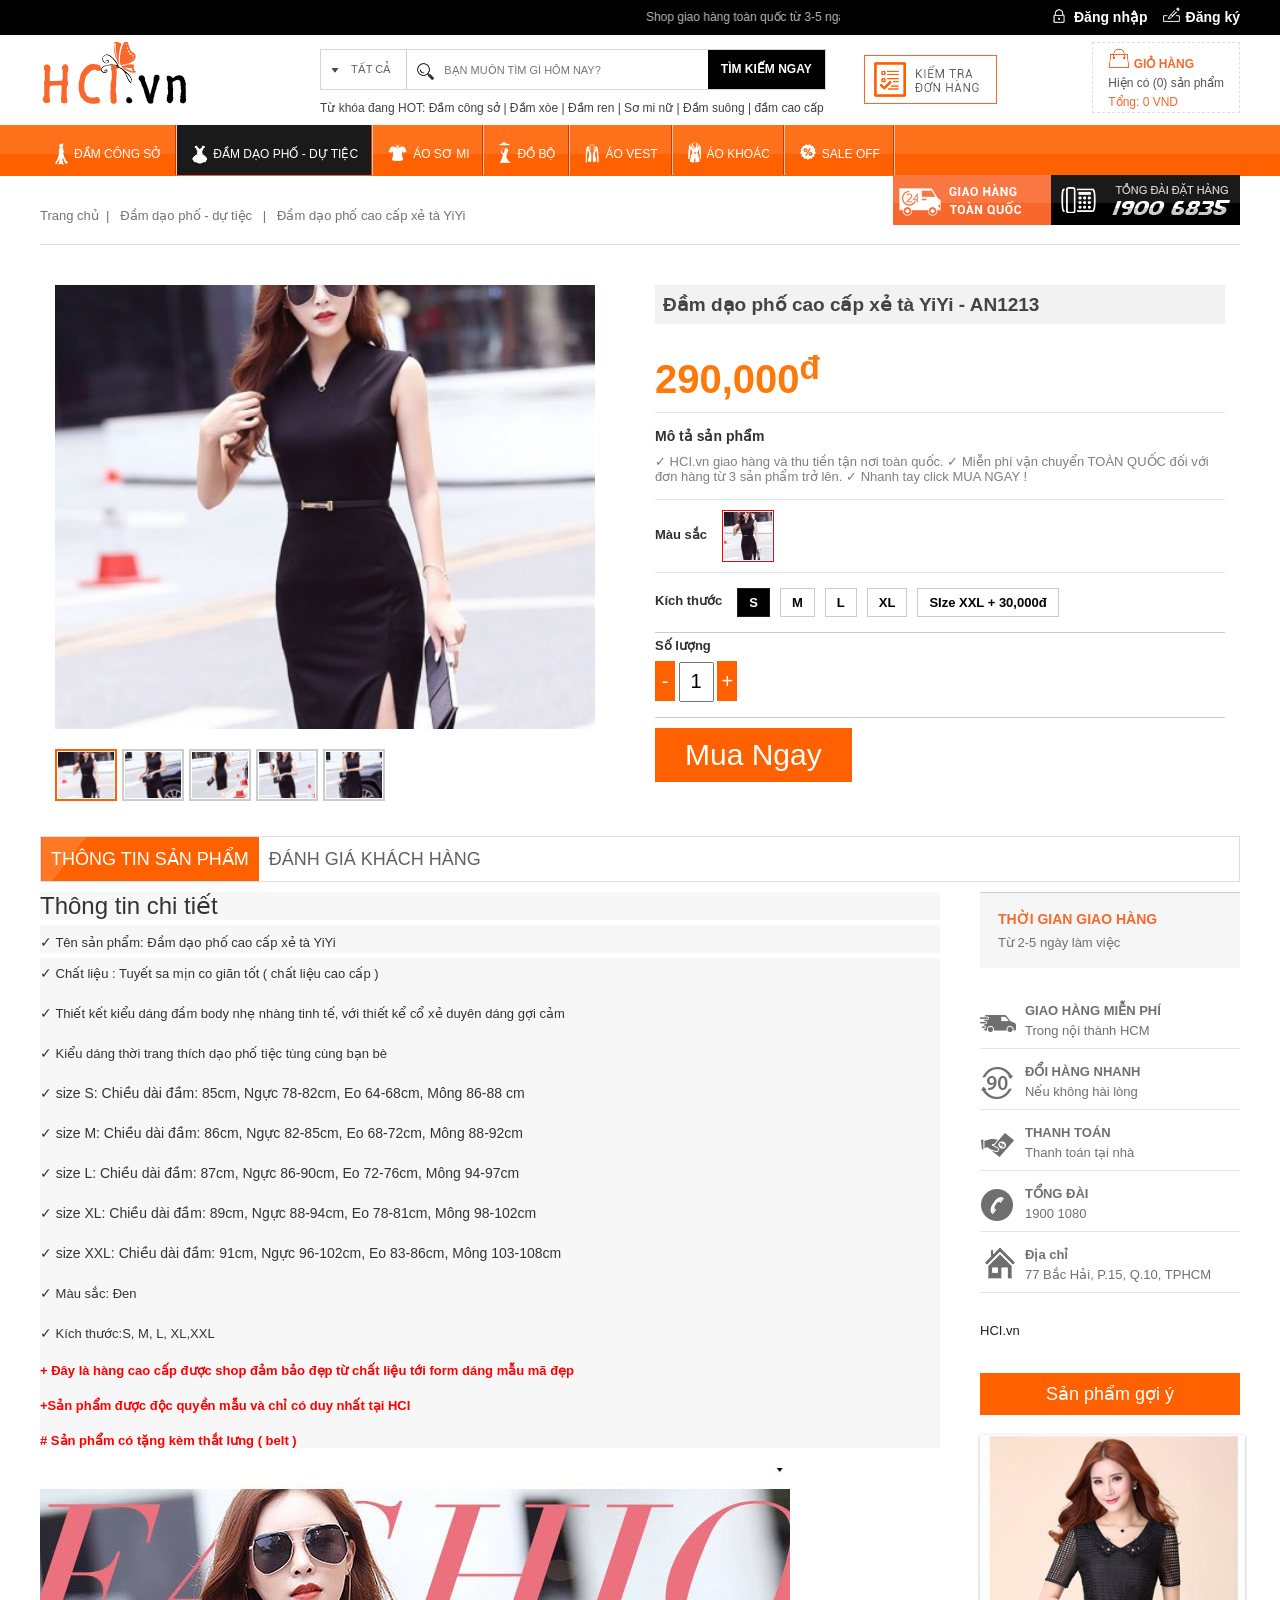
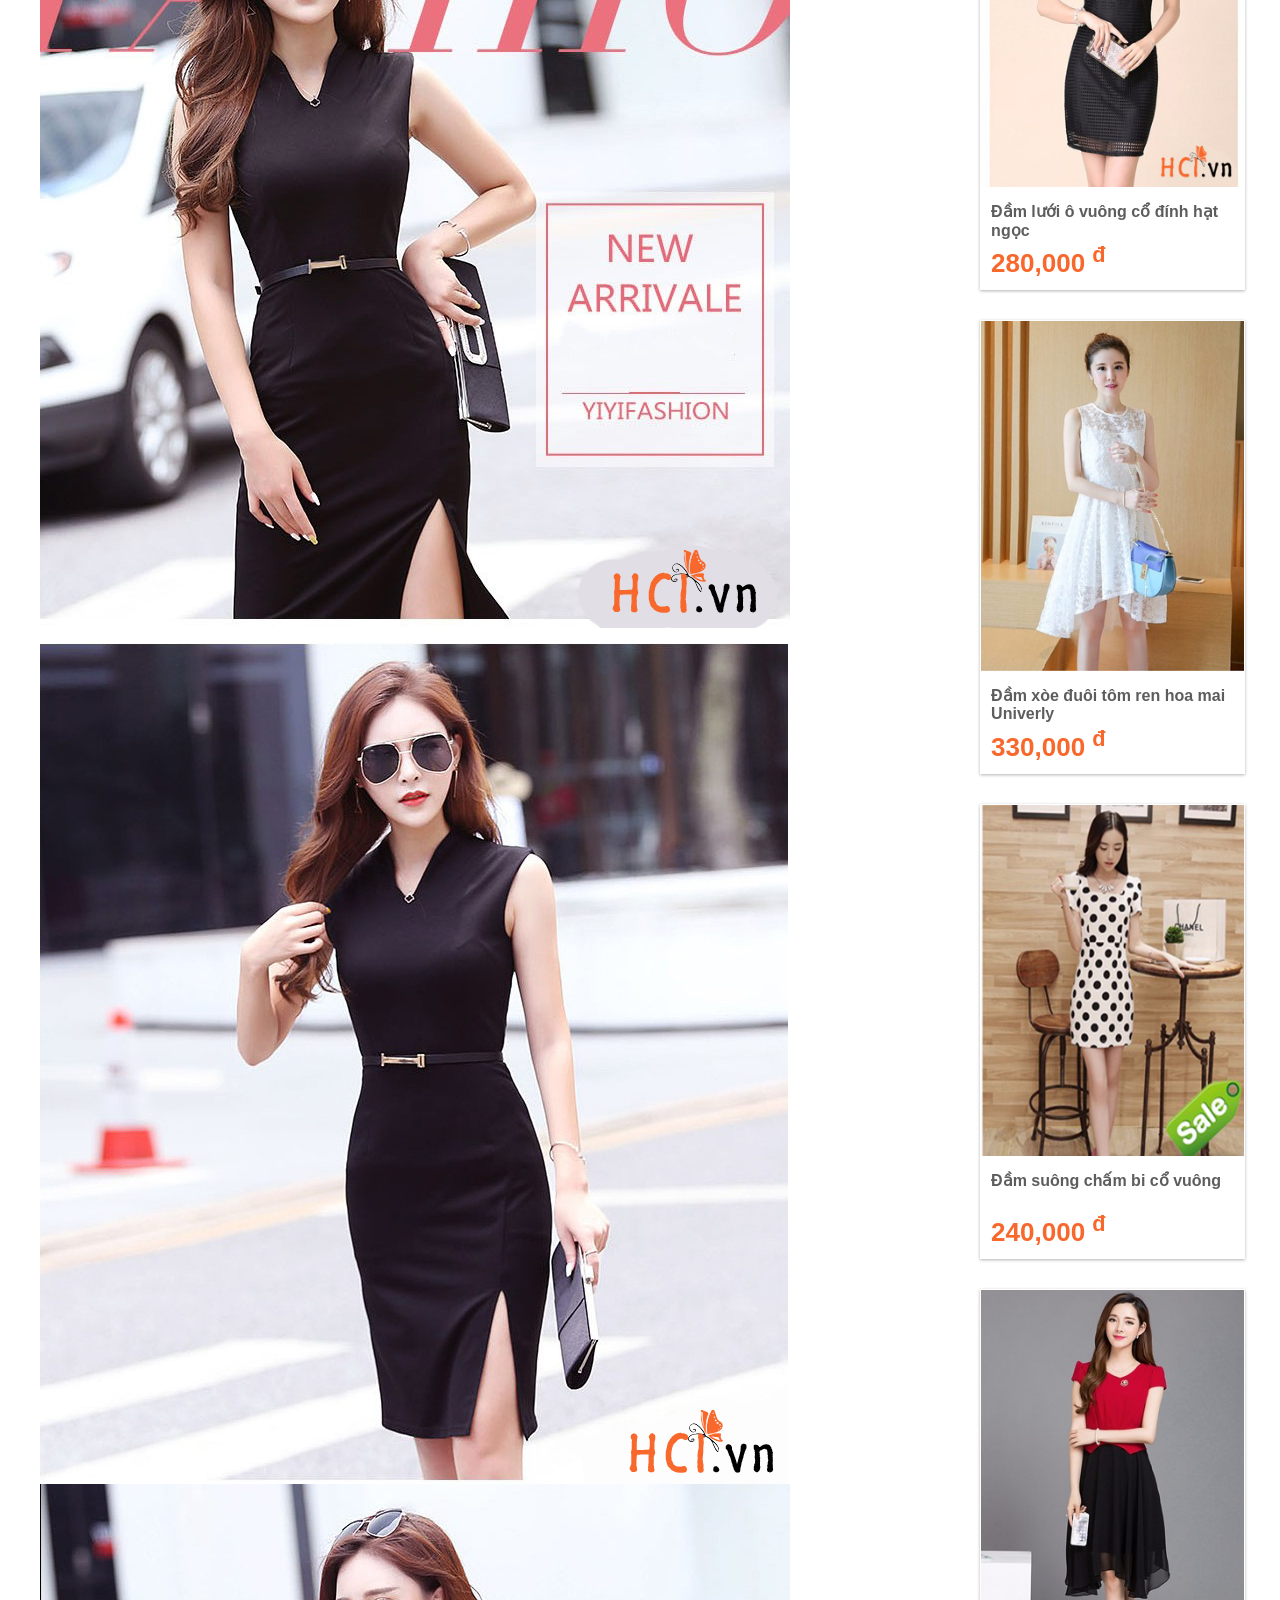
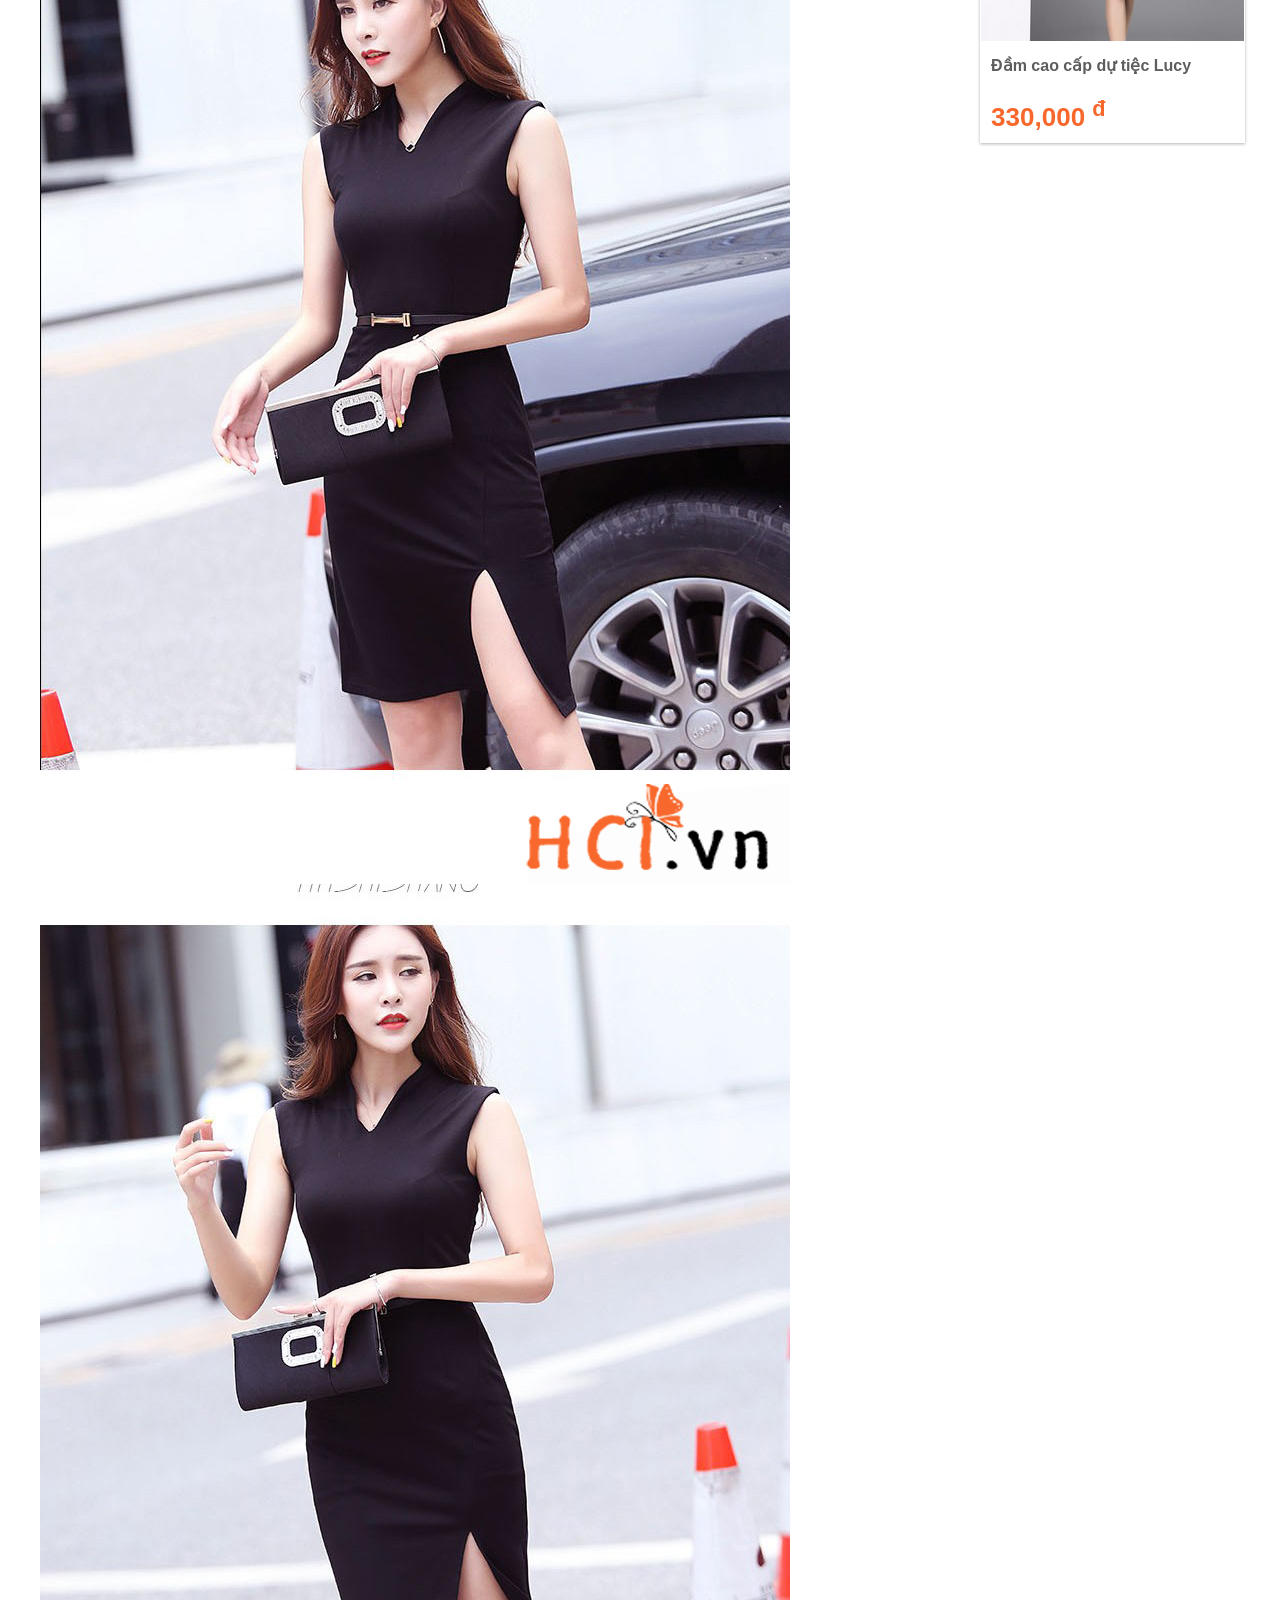
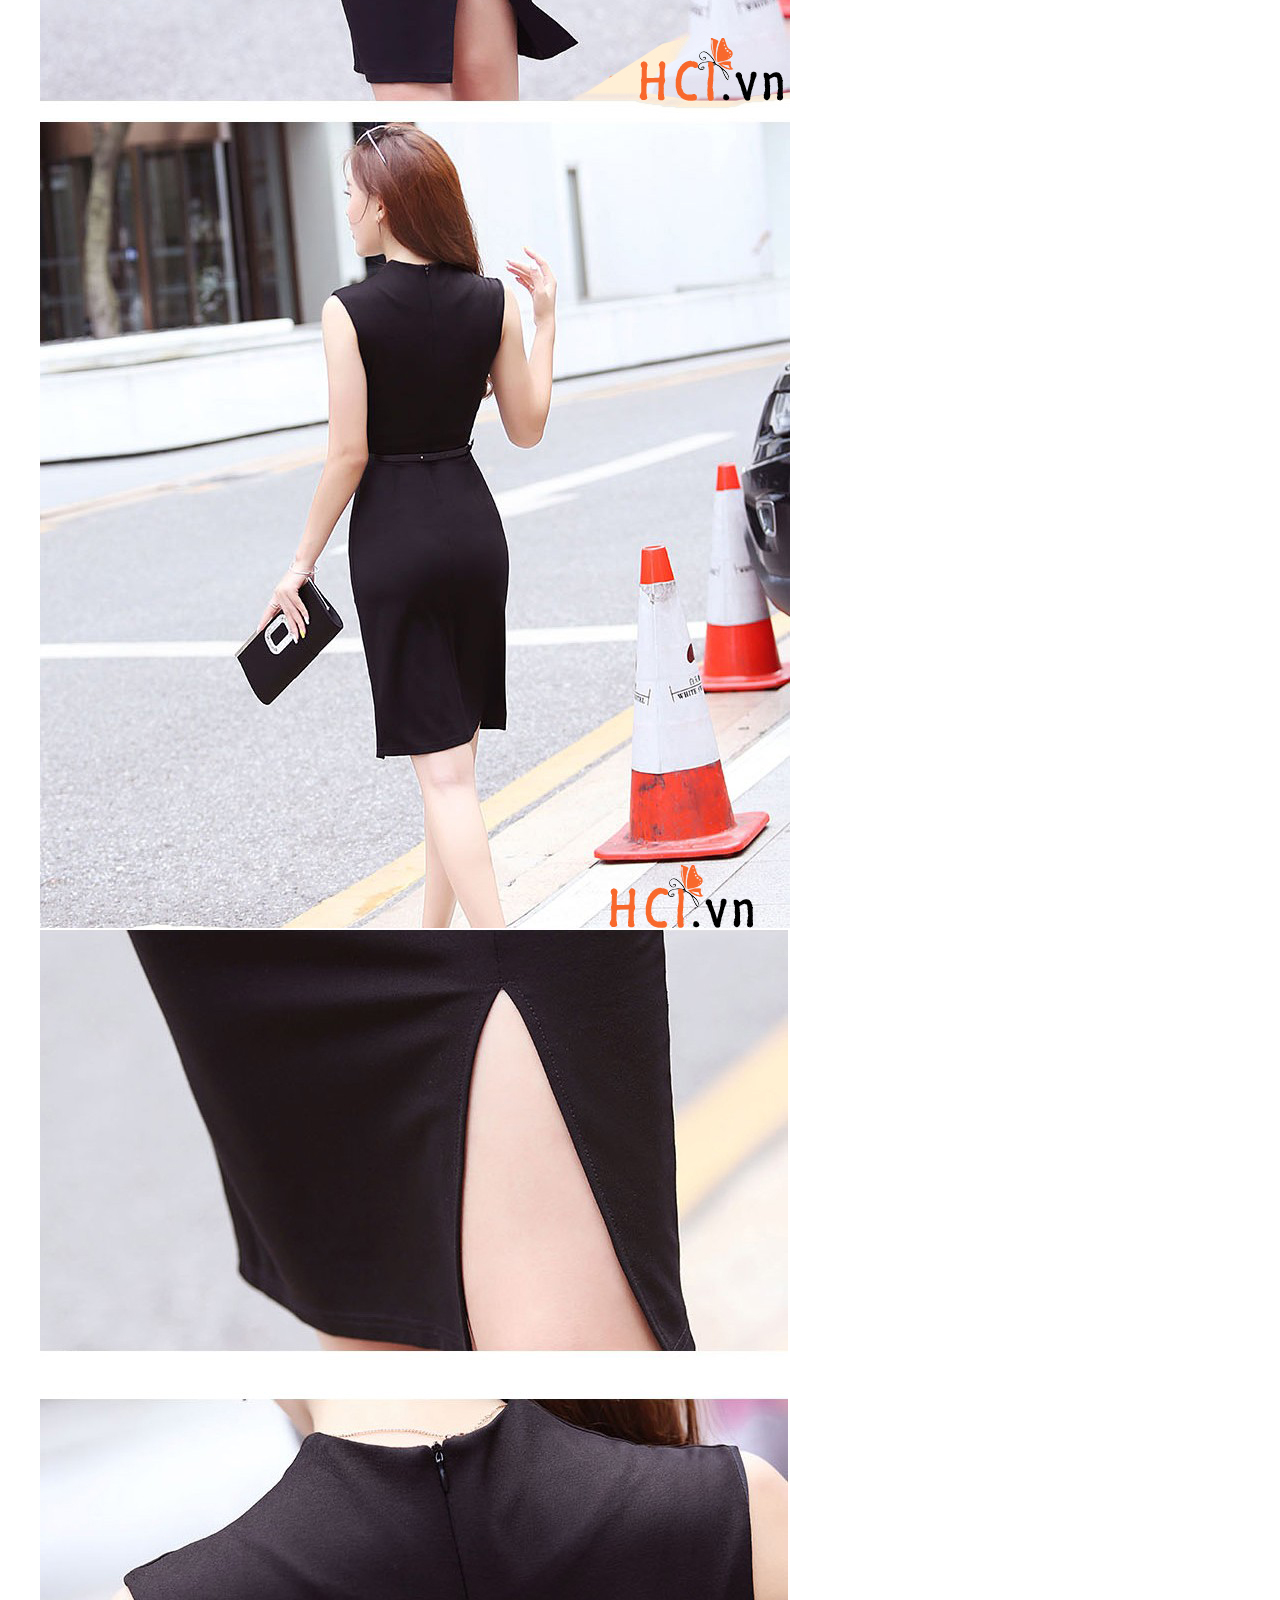
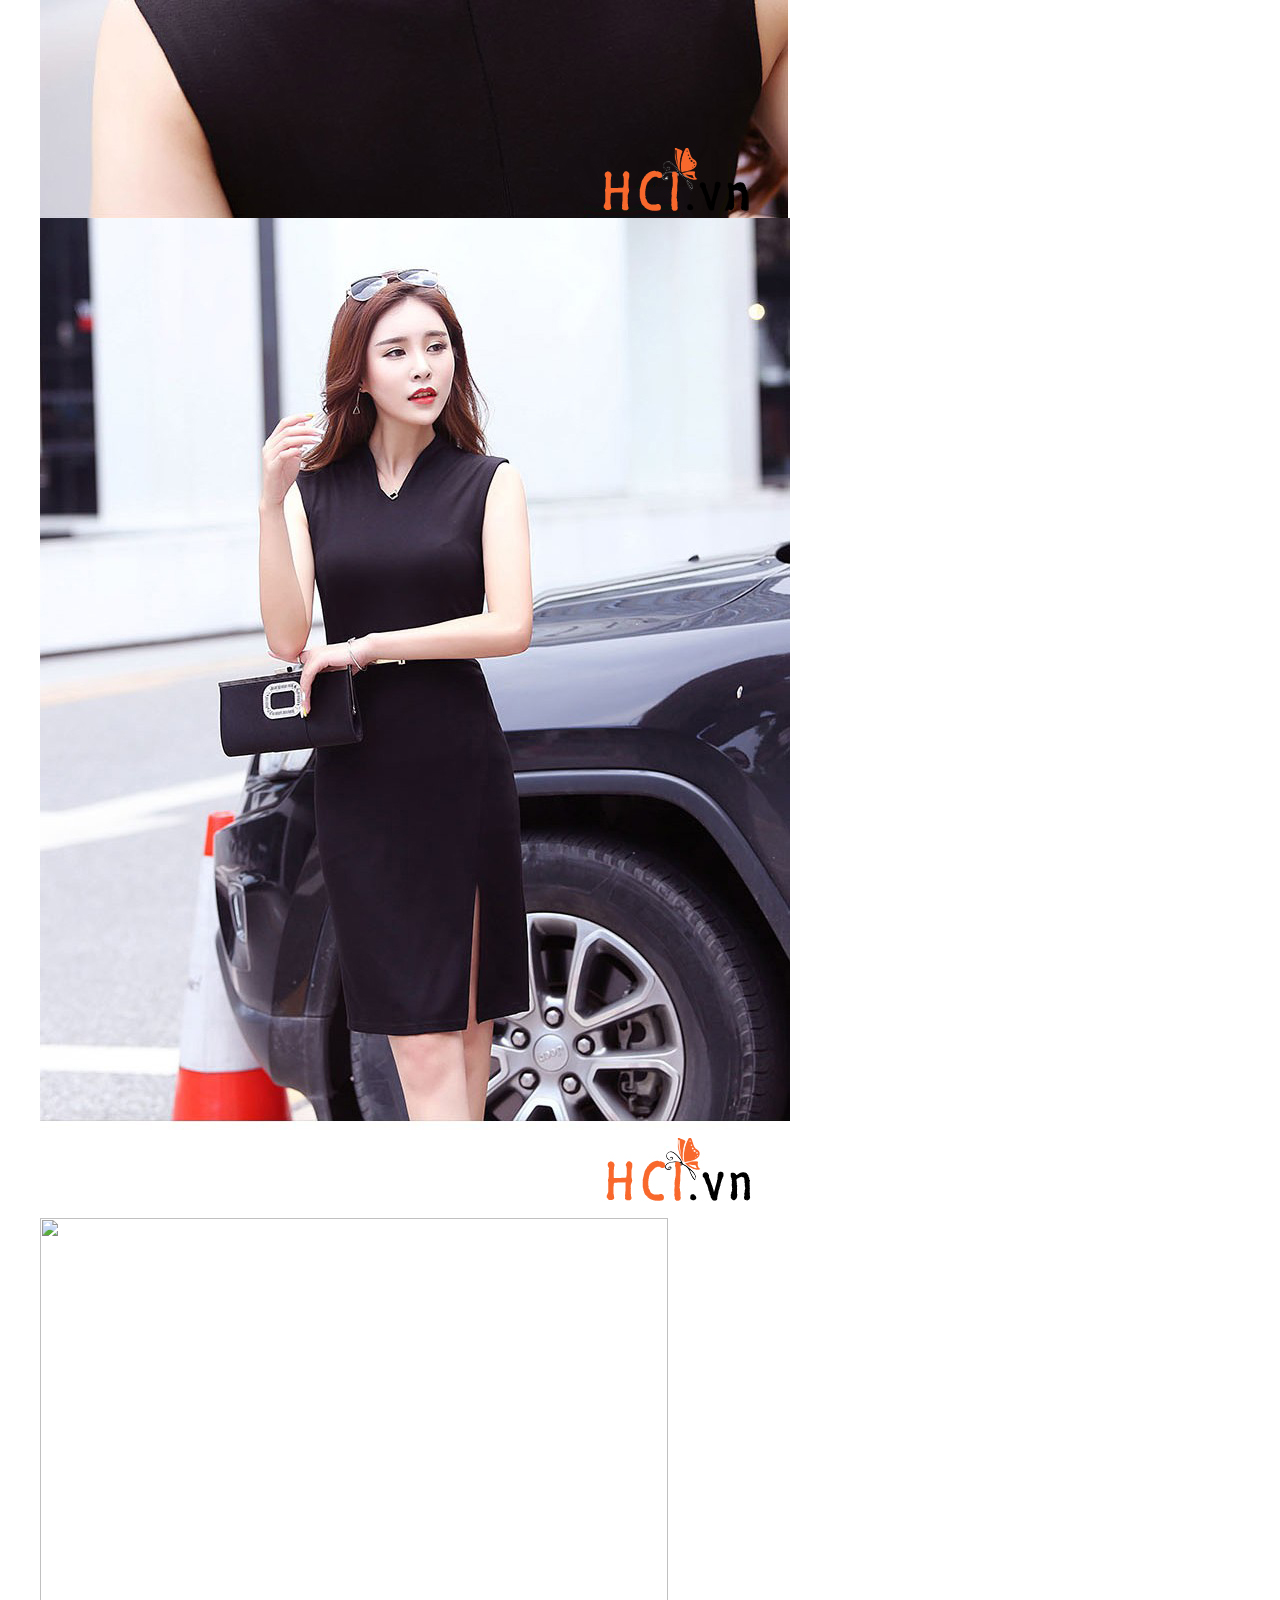
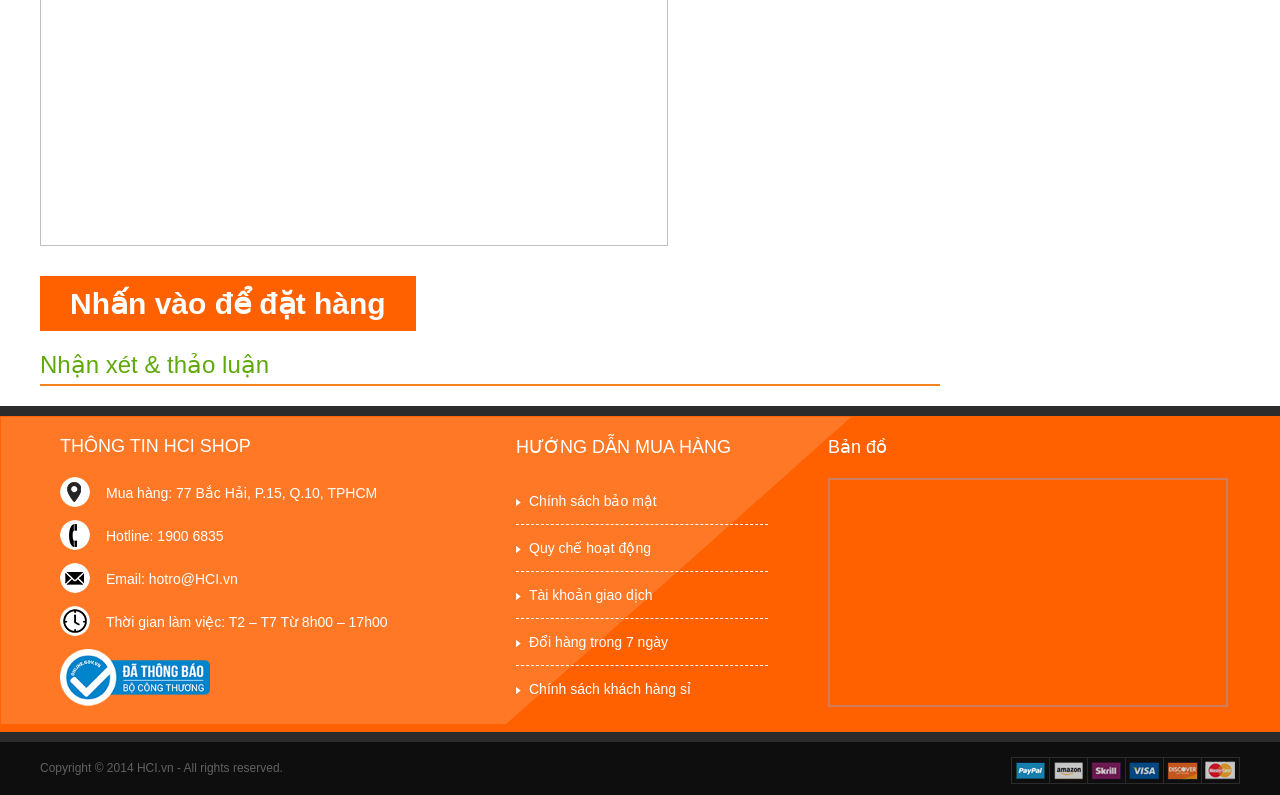
==== commit 651b0b18: "fix" ====
--- a/Web thời trang/chitietsanpham.html
+++ b/Web thời trang/chitietsanpham.html
@@ -13,10 +13,10 @@
         <meta property="fb:admins" content="100000360028824"/>
         <meta property="og:url" content="/dam-dao-pho-du-tiec/dam-dao-pho-cao-cap-xe-ta-yiyi---an1213-p1213.html/"/>
         <meta property="og:title" content="Đầm dạo phố cao cấp xẻ tà YiYi"/>
-        <meta property="og:description" content="✓ Anie.vn giao hàng và thu tiền tận nơi toàn quốc. ✓ Miễn phí vận chuyển TOÀN QUỐC đối với đơn hàng từ 3 sản phẩm trở lên. ✓ Nhanh tay click MUA NGAY !
+        <meta property="og:description" content="✓ HCI.vn giao hàng và thu tiền tận nơi toàn quốc. ✓ Miễn phí vận chuyển TOÀN QUỐC đối với đơn hàng từ 3 sản phẩm trở lên. ✓ Nhanh tay click MUA NGAY !
 "/>
-        <meta property="og:image" content="http://www.anie.vn/assets/upload/product/02-12-2016/dam-dao-pho-cao-cap-xe-ta-yiyi-1480660927/dam-dao-pho-cao-cap-xe-ta-yiyi-7364.jpg"/>
-        <meta name="description" content="✓ Anie.vn giao hàng và thu tiền tận nơi toàn quốc. ✓ Miễn phí vận chuyển TOÀN QUỐC đối với đơn hàng từ 3 sản phẩm trở lên. ✓ Nhanh tay click MUA NGAY !
+        <meta property="og:image" content="http://www.HCI.vn/assets/upload/product/02-12-2016/dam-dao-pho-cao-cap-xe-ta-yiyi-1480660927/dam-dao-pho-cao-cap-xe-ta-yiyi-7364.jpg"/>
+        <meta name="description" content="✓ HCI.vn giao hàng và thu tiền tận nơi toàn quốc. ✓ Miễn phí vận chuyển TOÀN QUỐC đối với đơn hàng từ 3 sản phẩm trở lên. ✓ Nhanh tay click MUA NGAY !
 " />
         <meta name="keywords" content="Đầm dạo phố cao cấp xẻ tà YiYi" />	
     </head>
@@ -108,7 +108,7 @@
             <div class="header_main">
                 <div class="content_wp tr">
                     <div class="left td">
-                        <a href="#" class="logo"><img alt="Logo Anie.vn" src="assets/user/images/logo.png"></a>
+                        <a href="#" class="logo"><img alt="Logo HCI.vn" src="assets/user/images/logo.png"></a>
                     </div>
                     <div class="right td">
                         <div class="tr">
@@ -195,7 +195,7 @@
                     <i class="fa fa-bars"></i>
                 </a>
                 <div class="td" style="text-align: center;">
-                    <a href="#" class="logo"><img alt="logo anie" style="margin-top: 5px;height: 40px" src="assets/user/images/logo.png"/></a>
+                    <a href="#" class="logo"><img alt="logo HCI" style="margin-top: 5px;height: 40px" src="assets/user/images/logo.png"/></a>
                 </div>
                 <div class="td" style="float: right;">                   
                     <a href="#" title="giỏ hàng">
@@ -331,7 +331,7 @@
                 </div>
                 <div class="description">
                     <h4>Mô tả sản phẩm</h4>
-                    ✓ Anie.vn giao hàng và thu tiền tận nơi toàn quốc. ✓ Miễn phí vận chuyển TOÀN QUỐC đối với đơn hàng từ 3 sản phẩm trở lên. ✓ Nhanh tay click MUA NGAY !<br/>                                 
+                    ✓ HCI.vn giao hàng và thu tiền tận nơi toàn quốc. ✓ Miễn phí vận chuyển TOÀN QUỐC đối với đơn hàng từ 3 sản phẩm trở lên. ✓ Nhanh tay click MUA NGAY !<br/>                                 
                 </div>
                 <div class="product_attrs product_colors clearfix">
                     <label>Màu sắc</label>
@@ -365,7 +365,7 @@
                     <div class="tab comments">ĐÁNH GIÁ KHÁCH HÀNG</div>
                 </div>
                 <div class="content pages">
-                    <h3 style="margin: 0px 0px 5px; padding: 0px; list-style: none; font-size: 24px; font-weight: normal; color: rgb(51, 51, 51); border: 0px; box-sizing: border-box; font-family: Arial, Tahoma, Verdana; background-color: rgb(247, 247, 247);"><span style="margin: 0px; padding: 0px; list-style: none; box-sizing: border-box; border: 0px; font-size: 13px;"><span style="margin: 0px; padding: 0px; list-style: none; box-sizing: border-box; font-size: 24px;">Thông tin chi tiết</span></span></h3><p style="margin: 0px 0px 5px; padding: 0px; list-style: none; box-sizing: border-box; color: rgb(51, 51, 51); font-family: Arial, Tahoma, Verdana; background-color: rgb(247, 247, 247); font-size: 24px; border: 0px;"><span style="margin: 0px; padding: 0px; list-style: none; box-sizing: border-box; border: 0px; font-size: 13px;"><span style="margin: 0px; padding: 0px; list-style: none; box-sizing: border-box; font-size: 24px;">​</span><span style="margin: 0px; padding: 0px; list-style: none; box-sizing: border-box; font-size: 14px; line-height: 20px;">✓</span> Tên sản phẩm: Đầm dạo phố cao cấp xẻ tà YiYi</span></p><div style="margin: 0px; padding: 5px 0px 0px; list-style: none; font-size: 13px; box-sizing: border-box; color: rgb(51, 51, 51); font-family: Arial, Tahoma, Verdana; background-color: rgb(247, 247, 247); border: 0px;"><p style="margin: 0px 0px 20px; padding: 0px; list-style: none; box-sizing: border-box; border: 0px;"><span style="margin: 0px; padding: 0px; list-style: none; box-sizing: border-box; font-size: 14px; line-height: 20px;">✓</span> Chất liệu : Tuyết sa mịn co giãn tốt ( chất liệu cao cấp )</p><p style="margin: 0px 0px 20px; padding: 0px; list-style: none; box-sizing: border-box; border: 0px;"><span style="margin: 0px; padding: 0px; list-style: none; box-sizing: border-box; font-size: 14px; line-height: 20px;">✓</span> Thiết kết kiểu dáng đầm body nhẹ nhàng tinh tế, với thiết kể cổ xẻ duyên dáng gợi cảm</p><p style="margin: 0px 0px 20px; padding: 0px; list-style: none; box-sizing: border-box; border: 0px;"><span style="margin: 0px; padding: 0px; list-style: none; box-sizing: border-box; font-size: 14px; line-height: 20px;">✓</span> Kiểu dáng thời trang thích dạo phố tiệc tùng cùng bạn bè</p><p style="margin: 0px 0px 20px; padding: 0px; list-style: none; box-sizing: border-box; border: 0px;"><span style="margin: 0px; padding: 0px; list-style: none; box-sizing: border-box; font-size: 14px; border: 0px; line-height: 20px;">✓</span> <span style="margin: 0px; padding: 0px; list-style: none; box-sizing: border-box; font-size: 14px;">size S: Chiều dài đầm: 85cm, Ngực 78-82cm, Eo 64-68cm, Mông 86-88 cm</span></p><p style="margin: 0px 0px 20px; padding: 0px; list-style: none; box-sizing: border-box; border: 0px;"><span style="margin: 0px; padding: 0px; list-style: none; box-sizing: border-box; font-size: 14px; border: 0px; line-height: 20px;">✓</span> <span style="margin: 0px; padding: 0px; list-style: none; box-sizing: border-box; font-size: 14px;">size M: Chiều dài đầm: 86cm, Ngực 82-85cm, Eo 68-72cm, Mông 88-92cm</span></p><p style="margin: 0px 0px 20px; padding: 0px; list-style: none; box-sizing: border-box; border: 0px;"><span style="margin: 0px; padding: 0px; list-style: none; box-sizing: border-box; font-size: 14px; border: 0px; line-height: 20px;">✓</span> <span style="margin: 0px; padding: 0px; list-style: none; box-sizing: border-box; font-size: 14px;">size L: Chiều dài đầm: 87cm, Ngực 86-90cm, Eo 72-76cm, Mông 94-97cm</span></p><p style="margin: 0px 0px 20px; padding: 0px; list-style: none; box-sizing: border-box; border: 0px;"><span style="margin: 0px; padding: 0px; list-style: none; box-sizing: border-box; font-size: 14px; border: 0px; line-height: 20px;">✓</span> <span style="margin: 0px; padding: 0px; list-style: none; box-sizing: border-box; font-size: 14px;">size XL: Chiều dài đầm: 89cm, Ngực 88-94cm, Eo 78-81cm, Mông 98-102cm</span></p><p style="margin: 0px 0px 20px; padding: 0px; list-style: none; box-sizing: border-box; font-size: 14px; border: 0px;"><span style="margin: 0px; padding: 0px; list-style: none; box-sizing: border-box; border: 0px; line-height: 20px;">✓</span><span style="margin: 0px; padding: 0px; list-style: none; box-sizing: border-box; font-size: 13px;"> </span><span style="margin: 0px; padding: 0px; list-style: none; box-sizing: border-box;">size XXL: Chiều dài đầm: 91cm, Ngực 96-102cm, Eo 83-86cm, Mông 103-108cm</span></p><p style="margin: 0px 0px 20px; padding: 0px; list-style: none; box-sizing: border-box; border: 0px;"><span style="margin: 0px; padding: 0px; list-style: none; box-sizing: border-box; font-size: 14px; line-height: 20px;">✓</span> Màu sắc: Đen</p><p style="margin: 0px 0px 20px; padding: 0px; list-style: none; box-sizing: border-box; border: 0px;"><span style="margin: 0px; padding: 0px; list-style: none; box-sizing: border-box; font-size: 14px; line-height: 20px;">✓</span> Kích thước:S, M, L, XL,XXL</p><p style="margin: 0px 0px 20px; padding: 0px; list-style: none; box-sizing: border-box; border: 0px;"><strong style="margin: 0px; padding: 0px; list-style: none; box-sizing: border-box; border: 0px; color: rgb(255, 0, 0);">+ Đây là hàng cao cấp được shop đảm bảo đẹp từ chất liệu tới form dáng mẫu mã đẹp</strong></p><p style="margin: 0px 0px 20px; padding: 0px; list-style: none; box-sizing: border-box; border: 0px;"><span style="margin: 0px; padding: 0px; list-style: none; box-sizing: border-box; border: 0px; color: rgb(255, 0, 0);"><strong style="margin: 0px; padding: 0px; list-style: none; box-sizing: border-box; border: 0px;">+Sản phẩm được độc quyền mẫu và chỉ có duy nhất tại Anie</strong></span></p><p style="margin: 0px 0px 20px; padding: 0px; list-style: none; box-sizing: border-box; border: 0px;"><span style="margin: 0px; padding: 0px; list-style: none; box-sizing: border-box; border: 0px; color: rgb(255, 0, 0);"><strong style="margin: 0px; padding: 0px; list-style: none; box-sizing: border-box; border: 0px;"># Sản phẩm có tặng kèm thắt lưng ( belt )</strong></span></p></div><p><img alt="" style="width: 750px; height: 760px;" data-cke-saved-src="assets/images/2-12/Untitled-10.jpg" src="assets/images/2-12/Untitled-10.jpg"></p><p><br></p><p><img alt="" style="width: 748px; height: 841px;" data-cke-saved-src="assets/images/2-12/Untitled-3.jpg" src="assets/images/2-12/Untitled-3.jpg"><img alt="" style="width: 750px; height: 1000px;" data-cke-saved-src="assets/images/2-12/Untitled-4.jpg" src="assets/images/2-12/Untitled-4.jpg"><img alt="" style="width: 750px; height: 834px;" data-cke-saved-src="assets/images/2-12/Untitled-6.jpg" src="assets/images/2-12/Untitled-6.jpg"><img alt="" style="width: 750px; height: 880px;" data-cke-saved-src="assets/images/2-12/Untitled-5.jpg" src="assets/images/2-12/Untitled-5.jpg"><img alt="" style="width: 748px; height: 890px;" data-cke-saved-src="assets/images/2-12/Untitled-9.jpg" src="assets/images/2-12/Untitled-9.jpg"><img alt="" style="width: 750px; height: 1000px;" data-cke-saved-src="assets/images/2-12/Untitled-8.jpg" src="assets/images/2-12/Untitled-8.jpg"><img alt="" style="width: 628px; height: 230px;" data-cke-saved-src="http://2.pik.vn/2016733e63b7-6f77-4375-ad7d-0d0ec46b2ac0.jpg" src="http://2.pik.vn/2016733e63b7-6f77-4375-ad7d-0d0ec46b2ac0.jpg"></p><p><br></p>                    <br/>
+                    <h3 style="margin: 0px 0px 5px; padding: 0px; list-style: none; font-size: 24px; font-weight: normal; color: rgb(51, 51, 51); border: 0px; box-sizing: border-box; font-family: Arial, Tahoma, Verdana; background-color: rgb(247, 247, 247);"><span style="margin: 0px; padding: 0px; list-style: none; box-sizing: border-box; border: 0px; font-size: 13px;"><span style="margin: 0px; padding: 0px; list-style: none; box-sizing: border-box; font-size: 24px;">Thông tin chi tiết</span></span></h3><p style="margin: 0px 0px 5px; padding: 0px; list-style: none; box-sizing: border-box; color: rgb(51, 51, 51); font-family: Arial, Tahoma, Verdana; background-color: rgb(247, 247, 247); font-size: 24px; border: 0px;"><span style="margin: 0px; padding: 0px; list-style: none; box-sizing: border-box; border: 0px; font-size: 13px;"><span style="margin: 0px; padding: 0px; list-style: none; box-sizing: border-box; font-size: 24px;">​</span><span style="margin: 0px; padding: 0px; list-style: none; box-sizing: border-box; font-size: 14px; line-height: 20px;">✓</span> Tên sản phẩm: Đầm dạo phố cao cấp xẻ tà YiYi</span></p><div style="margin: 0px; padding: 5px 0px 0px; list-style: none; font-size: 13px; box-sizing: border-box; color: rgb(51, 51, 51); font-family: Arial, Tahoma, Verdana; background-color: rgb(247, 247, 247); border: 0px;"><p style="margin: 0px 0px 20px; padding: 0px; list-style: none; box-sizing: border-box; border: 0px;"><span style="margin: 0px; padding: 0px; list-style: none; box-sizing: border-box; font-size: 14px; line-height: 20px;">✓</span> Chất liệu : Tuyết sa mịn co giãn tốt ( chất liệu cao cấp )</p><p style="margin: 0px 0px 20px; padding: 0px; list-style: none; box-sizing: border-box; border: 0px;"><span style="margin: 0px; padding: 0px; list-style: none; box-sizing: border-box; font-size: 14px; line-height: 20px;">✓</span> Thiết kết kiểu dáng đầm body nhẹ nhàng tinh tế, với thiết kể cổ xẻ duyên dáng gợi cảm</p><p style="margin: 0px 0px 20px; padding: 0px; list-style: none; box-sizing: border-box; border: 0px;"><span style="margin: 0px; padding: 0px; list-style: none; box-sizing: border-box; font-size: 14px; line-height: 20px;">✓</span> Kiểu dáng thời trang thích dạo phố tiệc tùng cùng bạn bè</p><p style="margin: 0px 0px 20px; padding: 0px; list-style: none; box-sizing: border-box; border: 0px;"><span style="margin: 0px; padding: 0px; list-style: none; box-sizing: border-box; font-size: 14px; border: 0px; line-height: 20px;">✓</span> <span style="margin: 0px; padding: 0px; list-style: none; box-sizing: border-box; font-size: 14px;">size S: Chiều dài đầm: 85cm, Ngực 78-82cm, Eo 64-68cm, Mông 86-88 cm</span></p><p style="margin: 0px 0px 20px; padding: 0px; list-style: none; box-sizing: border-box; border: 0px;"><span style="margin: 0px; padding: 0px; list-style: none; box-sizing: border-box; font-size: 14px; border: 0px; line-height: 20px;">✓</span> <span style="margin: 0px; padding: 0px; list-style: none; box-sizing: border-box; font-size: 14px;">size M: Chiều dài đầm: 86cm, Ngực 82-85cm, Eo 68-72cm, Mông 88-92cm</span></p><p style="margin: 0px 0px 20px; padding: 0px; list-style: none; box-sizing: border-box; border: 0px;"><span style="margin: 0px; padding: 0px; list-style: none; box-sizing: border-box; font-size: 14px; border: 0px; line-height: 20px;">✓</span> <span style="margin: 0px; padding: 0px; list-style: none; box-sizing: border-box; font-size: 14px;">size L: Chiều dài đầm: 87cm, Ngực 86-90cm, Eo 72-76cm, Mông 94-97cm</span></p><p style="margin: 0px 0px 20px; padding: 0px; list-style: none; box-sizing: border-box; border: 0px;"><span style="margin: 0px; padding: 0px; list-style: none; box-sizing: border-box; font-size: 14px; border: 0px; line-height: 20px;">✓</span> <span style="margin: 0px; padding: 0px; list-style: none; box-sizing: border-box; font-size: 14px;">size XL: Chiều dài đầm: 89cm, Ngực 88-94cm, Eo 78-81cm, Mông 98-102cm</span></p><p style="margin: 0px 0px 20px; padding: 0px; list-style: none; box-sizing: border-box; font-size: 14px; border: 0px;"><span style="margin: 0px; padding: 0px; list-style: none; box-sizing: border-box; border: 0px; line-height: 20px;">✓</span><span style="margin: 0px; padding: 0px; list-style: none; box-sizing: border-box; font-size: 13px;"> </span><span style="margin: 0px; padding: 0px; list-style: none; box-sizing: border-box;">size XXL: Chiều dài đầm: 91cm, Ngực 96-102cm, Eo 83-86cm, Mông 103-108cm</span></p><p style="margin: 0px 0px 20px; padding: 0px; list-style: none; box-sizing: border-box; border: 0px;"><span style="margin: 0px; padding: 0px; list-style: none; box-sizing: border-box; font-size: 14px; line-height: 20px;">✓</span> Màu sắc: Đen</p><p style="margin: 0px 0px 20px; padding: 0px; list-style: none; box-sizing: border-box; border: 0px;"><span style="margin: 0px; padding: 0px; list-style: none; box-sizing: border-box; font-size: 14px; line-height: 20px;">✓</span> Kích thước:S, M, L, XL,XXL</p><p style="margin: 0px 0px 20px; padding: 0px; list-style: none; box-sizing: border-box; border: 0px;"><strong style="margin: 0px; padding: 0px; list-style: none; box-sizing: border-box; border: 0px; color: rgb(255, 0, 0);">+ Đây là hàng cao cấp được shop đảm bảo đẹp từ chất liệu tới form dáng mẫu mã đẹp</strong></p><p style="margin: 0px 0px 20px; padding: 0px; list-style: none; box-sizing: border-box; border: 0px;"><span style="margin: 0px; padding: 0px; list-style: none; box-sizing: border-box; border: 0px; color: rgb(255, 0, 0);"><strong style="margin: 0px; padding: 0px; list-style: none; box-sizing: border-box; border: 0px;">+Sản phẩm được độc quyền mẫu và chỉ có duy nhất tại HCI</strong></span></p><p style="margin: 0px 0px 20px; padding: 0px; list-style: none; box-sizing: border-box; border: 0px;"><span style="margin: 0px; padding: 0px; list-style: none; box-sizing: border-box; border: 0px; color: rgb(255, 0, 0);"><strong style="margin: 0px; padding: 0px; list-style: none; box-sizing: border-box; border: 0px;"># Sản phẩm có tặng kèm thắt lưng ( belt )</strong></span></p></div><p><img alt="" style="width: 750px; height: 760px;" data-cke-saved-src="assets/images/2-12/Untitled-10.jpg" src="assets/images/2-12/Untitled-10.jpg"></p><p><br></p><p><img alt="" style="width: 748px; height: 841px;" data-cke-saved-src="assets/images/2-12/Untitled-3.jpg" src="assets/images/2-12/Untitled-3.jpg"><img alt="" style="width: 750px; height: 1000px;" data-cke-saved-src="assets/images/2-12/Untitled-4.jpg" src="assets/images/2-12/Untitled-4.jpg"><img alt="" style="width: 750px; height: 834px;" data-cke-saved-src="assets/images/2-12/Untitled-6.jpg" src="assets/images/2-12/Untitled-6.jpg"><img alt="" style="width: 750px; height: 880px;" data-cke-saved-src="assets/images/2-12/Untitled-5.jpg" src="assets/images/2-12/Untitled-5.jpg"><img alt="" style="width: 748px; height: 890px;" data-cke-saved-src="assets/images/2-12/Untitled-9.jpg" src="assets/images/2-12/Untitled-9.jpg"><img alt="" style="width: 750px; height: 1000px;" data-cke-saved-src="assets/images/2-12/Untitled-8.jpg" src="assets/images/2-12/Untitled-8.jpg"><img alt="" style="width: 628px; height: 230px;" data-cke-saved-src="http://2.pik.vn/2016733e63b7-6f77-4375-ad7d-0d0ec46b2ac0.jpg" src="http://2.pik.vn/2016733e63b7-6f77-4375-ad7d-0d0ec46b2ac0.jpg"></p><p><br></p>                    <br/>
                     <h2><a class="buy_now">Nhấn vào để đặt hàng</a></h2>
 					<div style="clear:both;"></div>
                     <h3>Nhận xét & thảo luận</h3>
@@ -409,7 +409,7 @@
                     <br/><br/>
                     <div class="support-box">                           
                         <div class="block-content">                      
-                            <div class="fb-page" data-href="#" data-small-header="false" data-adapt-container-width="true" data-hide-cover="false" data-show-facepile="true"><div class="fb-xfbml-parse-ignore"><blockquote cite="https://www.facebook.com/anniestore4u"><a href="https://www.facebook.com/anie.vn/">anie.vn</a></blockquote></div></div>
+                            <div class="fb-page" data-href="#" data-small-header="false" data-adapt-container-width="true" data-hide-cover="false" data-show-facepile="true"><div class="fb-xfbml-parse-ignore"><blockquote cite="https://www.facebook.com/anniestore4u"><a href="https://www.facebook.com/HCI.vn/">HCI.vn</a></blockquote></div></div>
                         </div>
                     </div>
                     <br/>
@@ -550,7 +550,7 @@
             <div class="footer_info">
                 <div class="content_wp clearfix">
                     <div class="footer_block shop_info">
-                        <h3>THÔNG TIN ANIE SHOP</h3>
+                        <h3>THÔNG TIN HCI SHOP</h3>
                         <ul>
 							 <li class="show_mobile">
                                 <img src="assets/user/images/_shipping.png" alt="Giao hàng toàn quôc"/>
@@ -569,8 +569,8 @@
                                 <a>Hotline: 1900 6835</a>
                             </li>
                             <li>
-                                <img src="assets/user/images/email.png" alt="Email liên hệ anie"/>
-                                <a>Email: hotro@anie.vn</a>
+                                <img src="assets/user/images/email.png" alt="Email liên hệ HCI"/>
+                                <a>Email: hotro@HCI.vn</a>
                             </li>
 							
                             <li>
@@ -604,7 +604,7 @@
             <div style="background-color:  #0e0e0e;height: 53px;">
                 <div class="content_wp">
                     <p style="font-size: 12px;line-height: 53px;color: #616161;float: left;">
-                        Copyright © 2014 anie.vn - All rights reserved.
+                        Copyright © 2014 HCI.vn - All rights reserved.
                     </p>
                     <img style="float: right;margin-top: 15px;" src="assets/user/images/payment_method.png" alt="Phương thức thanh toán"/>
                 </div>
@@ -653,7 +653,7 @@
                         m.parentNode.insertBefore(a, m)
                     })(window, document, 'script', '//www.google-analytics.com/analytics.js', 'ga');
 
-            ga('create', 'UA-49604974-1', 'anie.vn');
+            ga('create', 'UA-49604974-1', 'HCI.vn');
             ga('send', 'pageview');
 
         </script>
